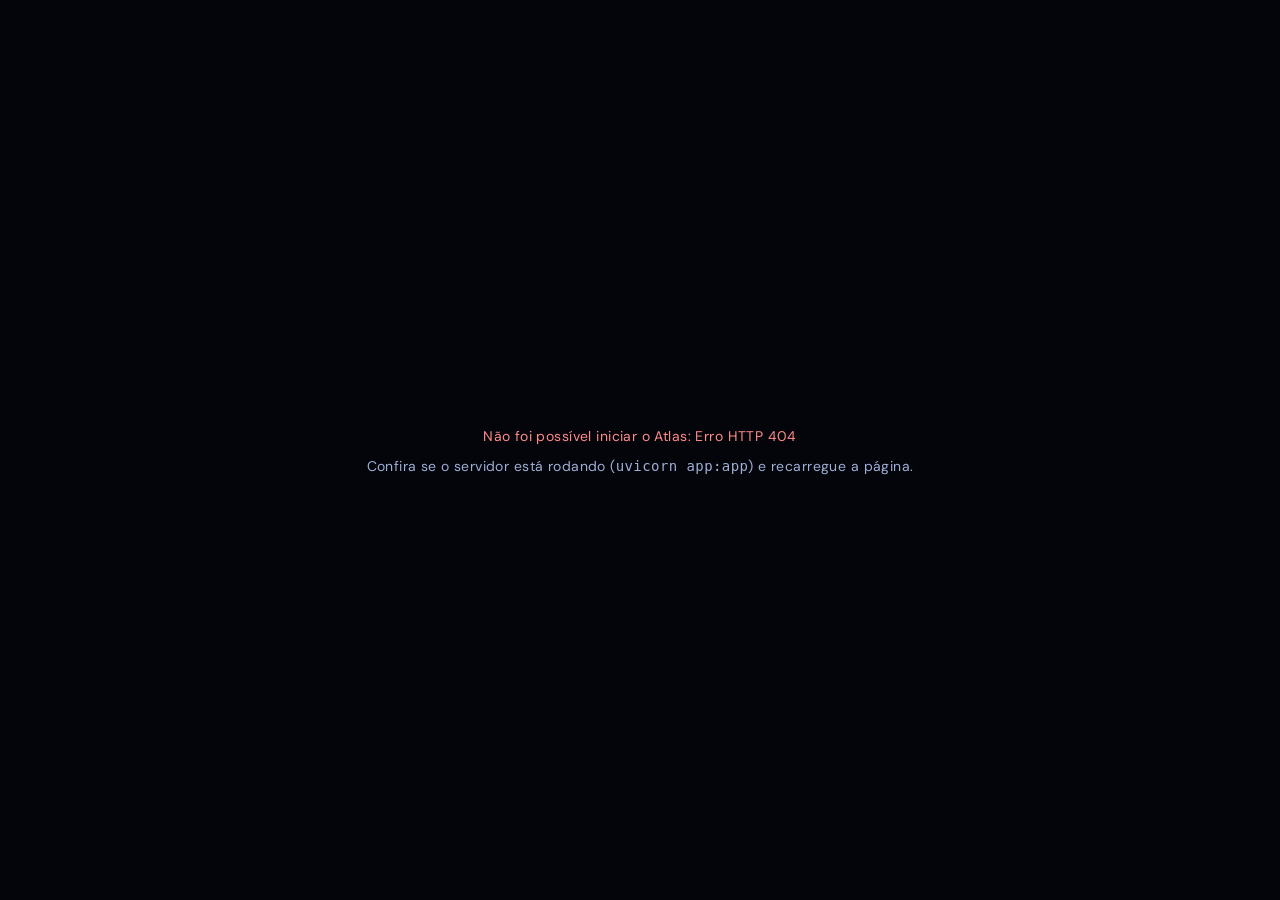
==== frontend/index.html @ 064cfe8c "Feat/primeiro_commit" ====
<!doctype html>
<html lang="pt-BR">
<head>
  <meta charset="utf-8">
  <meta name="viewport" content="width=device-width, initial-scale=1, viewport-fit=cover">
  <title>Atlas do Cosmos</title>
  <meta name="description" content="Simulação didática do Sistema Solar, da Via Láctea e do Universo com dados da NASA.">
  <link rel="icon" href="data:image/svg+xml,%3Csvg xmlns='http://www.w3.org/2000/svg' viewBox='0 0 64 64'%3E%3Ccircle cx='32' cy='32' r='12' fill='%23ffc766'/%3E%3Cellipse cx='32' cy='32' rx='28' ry='10' fill='none' stroke='%2379bfff' stroke-width='3' transform='rotate(-20 32 32)'/%3E%3C/svg%3E">
  <link rel="preconnect" href="https://fonts.googleapis.com">
  <link rel="stylesheet" href="https://fonts.googleapis.com/css2?family=Bricolage+Grotesque:opsz,wght@12..96,500;12..96,700&family=DM+Sans:wght@400;500;700&display=swap">
  <link rel="stylesheet" href="./css/style.css">
  <!-- Bibliotecas servidas localmente (pasta vendor/): não há etapa de build. -->
  <script type="importmap">
    { "imports": { "vue": "./vendor/vue.esm-browser.prod.js", "three": "./vendor/three.module.js" } }
  </script>
</head>
<body>
  <div id="app"></div>
  <noscript>O Atlas do Cosmos precisa de JavaScript para funcionar.</noscript>
  <script type="module" src="./js/main.js"></script>
</body>
</html>
---- frontend/css/style.css ----
/* Atlas do Cosmos — layout em tela cheia com o cosmos ao fundo: lista à esquerda,
   card do astro à direita, controles embaixo. Visual escuro, como o céu à noite. */
:root {
  --bg: #03050b;
  --panel: rgba(9, 13, 24, .84);
  --panel2: rgba(20, 28, 48, .72);
  --line: rgba(150, 175, 235, .18);
  --ink: #eaf0ff;
  --muted: #9eaed4;
  --sun: #ffc766;
  --sky: #79bfff;
  --rose: #ff8fc0;
  --mint: #8fe0b0;
  --warn: #ffb070;
  --bad: #ff8a8a;
  --display: 'Bricolage Grotesque', 'Trebuchet MS', system-ui, sans-serif;
  --body: 'DM Sans', system-ui, -apple-system, 'Segoe UI', sans-serif;
  color-scheme: dark;
}
* { box-sizing: border-box; }
html, body { height: 100%; margin: 0; background: var(--bg); color: var(--ink); font-family: var(--body); font-size: 14px; overflow: hidden; }
a { color: var(--sky); }
button { font-family: inherit; }
button:focus-visible, input:focus-visible, a:focus-visible { outline: 2px solid var(--sky); outline-offset: 2px; }

#gl { position: fixed; inset: 0; width: 100%; height: 100%; display: block; touch-action: none; cursor: grab; }
#gl.hov { cursor: pointer; }
#gl.drag { cursor: grabbing; }

/* ---------- rótulos ---------- */
#labels { position: fixed; inset: 0; pointer-events: none; overflow: hidden; }
.lb { position: absolute; left: 0; top: 0; will-change: transform; display: flex; align-items: center; gap: 6px; white-space: nowrap; font-size: 12px; color: var(--c, #fff); text-shadow: 0 0 4px #000, 0 0 8px #000; opacity: 0; transition: opacity .2s; }
.lb.on { opacity: 1; }
.lb i { width: 9px; height: 9px; border-radius: 50%; border: 1.5px solid var(--c, #fff); margin-left: -4.5px; flex: none; background: rgba(0, 0, 0, .35); }
.lb span { opacity: 0; transition: opacity .15s; }
.lb.tx span { opacity: 1; }
.lb.sel i { background: var(--c, #fff); box-shadow: 0 0 0 4px rgba(255, 255, 255, .15); }
.lb.sel, .lb.hv { z-index: 2; font-weight: 700; }
#fade { position: fixed; inset: 0; background: #000; opacity: 0; pointer-events: none; transition: opacity .45s ease; z-index: 30; }
#fade.on { opacity: 1; }
#tip { position: fixed; z-index: 20; pointer-events: none; background: rgba(8, 12, 22, .92); border: 1px solid var(--line); border-radius: 9px; padding: 6px 10px; font-size: 12.5px; opacity: 0; transition: opacity .1s; max-width: 240px; }
#tip b { display: block; font-family: var(--display); font-size: 14px; }
#tip span { color: var(--muted); }

/* ---------- painéis ---------- */
.panel { position: fixed; background: var(--panel); border: 1px solid var(--line); backdrop-filter: blur(14px); -webkit-backdrop-filter: blur(14px); border-radius: 14px; }
#top { position: fixed; top: max(12px, env(safe-area-inset-top, 0px)); left: max(16px, env(safe-area-inset-left, 0px)); right: max(16px, env(safe-area-inset-right, 0px)); display: flex; gap: 10px; align-items: center; pointer-events: none; z-index: 7; }
#top > * { pointer-events: auto; }
#top .panel { position: relative; }
.brand { font-family: var(--display); font-weight: 700; font-size: 18px; letter-spacing: .01em; padding: 8px 14px; white-space: nowrap; }
.brand b { color: var(--sun); }
#tabs { display: flex; padding: 4px; gap: 2px; }
#tabs button { font: 500 13px var(--body); color: var(--muted); background: none; border: 0; padding: 7px 14px; border-radius: 10px; cursor: pointer; white-space: nowrap; }
#tabs button.on { background: var(--ink); color: #0a0f1d; }
#tabs button:hover:not(.on) { color: var(--ink); }
.sp { flex: 1; }
.ibtn { font: 500 13px var(--body); color: var(--ink); background: var(--panel); border: 1px solid var(--line); border-radius: 12px; padding: 8px 12px; cursor: pointer; backdrop-filter: blur(14px); display: inline-flex; align-items: center; gap: 7px; white-space: nowrap; }
.ibtn:hover { border-color: rgba(190, 210, 255, .5); }
.dot { width: 8px; height: 8px; border-radius: 50%; background: var(--mint); flex: none; }
.dot.partial, .dot.stale { background: var(--warn); }
.dot.fallback, .dot.error { background: var(--bad); }
.dot.neutral { background: var(--muted); }

/* ---------- lista ---------- */
#list { top: max(64px, calc(env(safe-area-inset-top, 0px) + 56px)); left: max(16px, env(safe-area-inset-left, 0px)); width: 240px; max-height: calc(100% - 170px); display: flex; flex-direction: column; z-index: 4; overflow: hidden; }
#list h3 { margin: 0; padding: 12px 14px 6px; font: 700 11px var(--body); letter-spacing: .12em; text-transform: uppercase; color: var(--muted); }
.lscroll { overflow: auto; padding: 0 6px 8px; overscroll-behavior: contain; }
.grp { font: 700 10.5px var(--body); letter-spacing: .1em; text-transform: uppercase; color: var(--muted); padding: 10px 8px 4px; opacity: .8; }
.it { display: flex; align-items: center; gap: 9px; width: 100%; text-align: left; font: 500 13px var(--body); color: var(--ink); background: none; border: 0; padding: 6px 8px; border-radius: 8px; cursor: pointer; }
.it:hover { background: var(--panel2); }
.it.on { background: rgba(255, 255, 255, .12); }
.it i { width: 9px; height: 9px; border-radius: 50%; background: var(--c); flex: none; }
.it small { margin-left: auto; color: var(--muted); font-size: 11px; }

/* ---------- card ---------- */
#card { top: max(64px, calc(env(safe-area-inset-top, 0px) + 56px)); right: max(16px, env(safe-area-inset-right, 0px)); width: 370px; max-height: calc(100% - 170px); overflow: auto; z-index: 6; padding: 18px 18px 16px; transform: translateX(calc(100% + 40px)); opacity: 0; transition: transform .35s cubic-bezier(.2, .8, .2, 1), opacity .25s; overscroll-behavior: contain; }
#card.on { transform: none; opacity: 1; }
#card .x { position: absolute; right: 10px; top: 10px; width: 30px; height: 30px; border-radius: 50%; border: 1px solid var(--line); background: var(--panel2); color: var(--ink); cursor: pointer; font-size: 16px; line-height: 1; }
.chip { display: inline-flex; align-items: center; gap: 7px; font: 700 10.5px var(--body); letter-spacing: .1em; text-transform: uppercase; color: var(--c); padding-right: 34px; }
.chip i { width: 8px; height: 8px; border-radius: 50%; background: var(--c); flex: none; }
#card h2 { font: 700 28px/1.1 var(--display); margin: 8px 34px 10px 0; text-wrap: balance; }
#card p { margin: 0 0 14px; line-height: 1.55; font-size: 14.5px; }
dl { margin: 0 0 14px; display: grid; grid-template-columns: fit-content(52%) 1fr; font-size: 13px; }
dt, dd { margin: 0; padding: 7px 0; border-top: 1px solid var(--line); }
dt { color: var(--muted); padding-right: 14px; }
dd { text-align: right; font-variant-numeric: tabular-nums; }
.cur { background: var(--panel2); border-radius: 10px; padding: 11px 13px; font-size: 13.5px; line-height: 1.5; border-left: 3px solid var(--sun); margin-bottom: 14px; }
.cur b, .live h4 { display: block; font: 700 10.5px var(--body); letter-spacing: .1em; text-transform: uppercase; color: var(--sun); margin: 0 0 4px; }
.live { border: 1px solid var(--line); border-radius: 10px; padding: 11px 13px; margin-bottom: 14px; font-size: 13.5px; line-height: 1.5; }
.live h4 { color: var(--sky); }
.live .muted, .muted { color: var(--muted); }
.live ul { margin: 6px 0 0; padding: 0; list-style: none; display: grid; gap: 4px; }
.live li { display: flex; gap: 8px; justify-content: space-between; }
.live li button { all: unset; cursor: pointer; color: var(--ink); text-decoration: underline; text-decoration-color: var(--line); text-underline-offset: 3px; }
.live li button:hover { text-decoration-color: var(--sky); }
.pills { display: flex; flex-wrap: wrap; gap: 6px; margin-top: 6px; }
.pill { font-size: 12px; padding: 2px 8px; border-radius: 999px; background: var(--panel2); border: 1px solid var(--line); }
.epic img { width: 100%; border-radius: 8px; display: block; margin: 6px 0; aspect-ratio: 1; object-fit: cover; background: #000; }
.gallery { display: grid; grid-template-columns: 1fr 1fr; gap: 6px; margin-top: 6px; }
.gallery a { display: block; aspect-ratio: 4 / 3; border-radius: 8px; overflow: hidden; background: var(--panel2); }
.gallery img { width: 100%; height: 100%; object-fit: cover; display: block; transition: transform .25s; }
/* Se a imagem não carregar, mostra só o fundo do quadro (sem o texto alternativo em azul). */
.gallery img, .epic img, .apod-media { font-size: 0; color: transparent; }
img.apod-media { min-height: 120px; }
.gallery a:hover img { transform: scale(1.05); }
.skel { aspect-ratio: 4 / 3; border-radius: 8px; background: linear-gradient(90deg, var(--panel2), rgba(40, 52, 84, .7), var(--panel2)); background-size: 200% 100%; animation: sh 1.2s infinite linear; }
@keyframes sh { to { background-position: -200% 0; } }
.src { font-size: 12px !important; color: var(--muted); margin-bottom: 0 !important; }
.act { margin-top: 12px; width: 100%; font: 700 14px var(--body); background: var(--sun); color: #1b1305; border: 0; border-radius: 10px; padding: 11px; cursor: pointer; }
.linkbtn { display: inline-block; margin-top: 4px; font-size: 13px; }

/* ---------- barra de controles ---------- */
#bar { position: fixed; left: 50%; transform: translateX(-50%); bottom: max(12px, env(safe-area-inset-bottom, 0px)); display: flex; align-items: center; gap: 14px; padding: 9px 14px; z-index: 5; max-width: calc(100% - 32px); flex-wrap: wrap; justify-content: center; }
#bar label { display: flex; align-items: center; gap: 7px; color: var(--muted); font-size: 12.5px; white-space: nowrap; }
#bar input[type=range] { width: 150px; accent-color: var(--sun); }
#bar input[type=checkbox] { accent-color: var(--sun); }
#bar .v { color: var(--ink); font-weight: 700; min-width: 82px; display: inline-block; font-variant-numeric: tabular-nums; }
.pb { width: 36px; height: 36px; border-radius: 50%; border: 0; background: var(--sun); color: #1b1305; cursor: pointer; font-size: 14px; font-weight: 700; }
.sm { font: 500 12.5px var(--body); color: var(--ink); background: var(--panel2); border: 1px solid var(--line); border-radius: 9px; padding: 6px 10px; cursor: pointer; }
.sep { width: 1px; height: 22px; background: var(--line); }

/* ---------- HUD ---------- */
#hud { position: fixed; left: 50%; transform: translateX(-50%); top: max(66px, calc(env(safe-area-inset-top, 0px) + 58px)); text-align: center; pointer-events: none; z-index: 3; font-size: 12.5px; color: var(--muted); text-shadow: 0 0 6px #000; line-height: 1.5; }
#hud b { color: var(--ink); font-variant-numeric: tabular-nums; }
#hud .hint { color: var(--sun); }

/* ---------- janelas (intro, foto do dia, fontes) ---------- */
.overlay { position: fixed; inset: 0; z-index: 40; display: flex; align-items: center; justify-content: center; background: radial-gradient(ellipse at 50% 40%, rgba(10, 16, 34, .78), rgba(2, 3, 8, .94)); padding: 20px; }
.modal { position: relative; max-width: 560px; width: 100%; padding: 26px; max-height: calc(100% - 40px); overflow: auto; }
.modal.wide { max-width: 860px; }
.modal h1 { font: 700 40px/1.05 var(--display); margin: 0 0 12px; }
.modal h1 b { color: var(--sun); }
.modal h2 { font: 700 24px/1.15 var(--display); margin: 4px 34px 10px 0; }
.modal p { margin: 0 0 14px; line-height: 1.55; font-size: 15px; color: #cdd8f2; }
.modal ul.keys { margin: 0 0 18px; padding: 0; list-style: none; display: grid; gap: 8px; font-size: 14px; }
.modal ul.keys li { display: flex; gap: 10px; }
.modal ul.keys b { color: var(--sun); min-width: 110px; display: inline-block; }
.modal .x { position: absolute; right: 12px; top: 12px; width: 32px; height: 32px; border-radius: 50%; border: 1px solid var(--line); background: var(--panel2); color: var(--ink); cursor: pointer; font-size: 16px; }
.apod-media { width: 100%; border-radius: 10px; display: block; margin: 0 0 12px; background: #000; max-height: 60vh; object-fit: contain; }
iframe.apod-media { aspect-ratio: 16 / 9; border: 0; height: auto; }
.sources { position: fixed; top: max(64px, calc(env(safe-area-inset-top, 0px) + 56px)); right: max(16px, env(safe-area-inset-right, 0px)); width: 340px; z-index: 8; padding: 14px 16px; }
.sources h3 { margin: 0 0 8px; font: 700 11px var(--body); letter-spacing: .12em; text-transform: uppercase; color: var(--muted); }
.sources ul { list-style: none; margin: 0; padding: 0; display: grid; gap: 9px; }
.sources li { display: grid; grid-template-columns: 10px 1fr; gap: 9px; align-items: start; font-size: 13px; line-height: 1.4; }
.sources li .dot { margin-top: 5px; }
.sources li small { display: block; color: var(--muted); }
.keynote { margin-top: 12px; font-size: 12.5px; line-height: 1.45; padding: 9px 11px; border-radius: 9px; background: rgba(255, 176, 112, .12); border: 1px solid rgba(255, 176, 112, .35); }
.keynote code { font-size: 12px; }
#load { position: fixed; inset: 0; z-index: 50; display: flex; flex-direction: column; gap: 10px; align-items: center; justify-content: center; background: var(--bg); color: var(--muted); font-size: 14px; letter-spacing: .03em; text-align: center; padding: 20px; }
#load .spin { width: 28px; height: 28px; border-radius: 50%; border: 2px solid var(--line); border-top-color: var(--sun); animation: rot 1s linear infinite; }
#load .err { color: var(--bad); max-width: 460px; line-height: 1.5; }
@keyframes rot { to { transform: rotate(360deg); } }

/* ---------- responsivo ---------- */
@media (max-width: 900px) {
  #list { display: none; width: auto; right: max(16px, env(safe-area-inset-right, 0px)); max-height: 55%; }
  #list.open { display: flex; }
  #top .brand { display: none; }
  .sources { left: max(16px, env(safe-area-inset-left, 0px)); width: auto; }
}
@media (min-width: 901px) { .only-m { display: none !important; } }
@media (max-width: 700px) {
  /* Duas linhas: abas em cima, botões embaixo à direita. */
  #top { gap: 6px; row-gap: 8px; flex-wrap: wrap; justify-content: flex-end; }
  #tabs { flex: 1 1 100%; min-width: 0; justify-content: space-between; }
  #list, .sources { top: max(112px, calc(env(safe-area-inset-top, 0px) + 104px)); }
  #tabs button { flex: 1; padding: 7px 4px; font-size: 12px; }
  .sp, .hide-m { display: none !important; }
  .ibtn { padding: 8px 10px; }
  #hud { font-size: 11.5px; top: max(108px, calc(env(safe-area-inset-top, 0px) + 100px)); width: 100%; }
  #card { top: auto; bottom: calc(152px + env(safe-area-inset-bottom, 0px)); left: max(16px, env(safe-area-inset-left, 0px)); right: max(16px, env(safe-area-inset-right, 0px)); width: auto; max-height: 42%; transform: translateY(130%); }
  #card h2 { font-size: 23px; }
  #bar { gap: 8px; }
  #bar input[type=range] { width: 110px; }
  .modal h1 { font-size: 32px; }
}
@media (prefers-reduced-motion: reduce) { * { transition: none !important; animation: none !important; } }
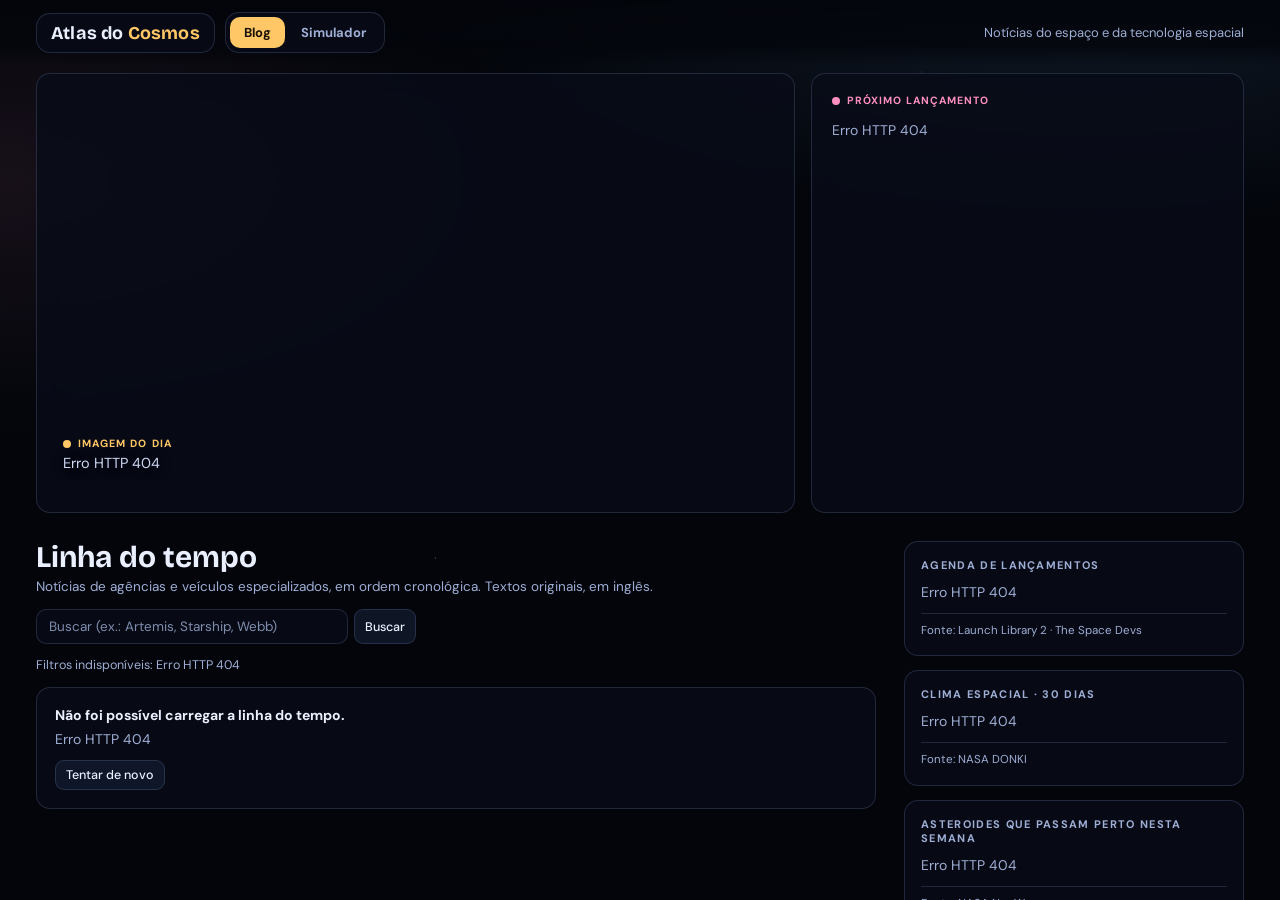
==== commit 3a4cfaaf: "feat/adicionando tela do blog" ====
--- a/frontend/index.html
+++ b/frontend/index.html
@@ -4,11 +4,12 @@
   <meta charset="utf-8">
   <meta name="viewport" content="width=device-width, initial-scale=1, viewport-fit=cover">
   <title>Atlas do Cosmos</title>
-  <meta name="description" content="Simulação didática do Sistema Solar, da Via Láctea e do Universo com dados da NASA.">
+  <meta name="description" content="Notícias do espaço e da tecnologia espacial e uma simulação didática do Sistema Solar, da Via Láctea e do Universo com dados da NASA.">
   <link rel="icon" href="data:image/svg+xml,%3Csvg xmlns='http://www.w3.org/2000/svg' viewBox='0 0 64 64'%3E%3Ccircle cx='32' cy='32' r='12' fill='%23ffc766'/%3E%3Cellipse cx='32' cy='32' rx='28' ry='10' fill='none' stroke='%2379bfff' stroke-width='3' transform='rotate(-20 32 32)'/%3E%3C/svg%3E">
   <link rel="preconnect" href="https://fonts.googleapis.com">
   <link rel="stylesheet" href="https://fonts.googleapis.com/css2?family=Bricolage+Grotesque:opsz,wght@12..96,500;12..96,700&family=DM+Sans:wght@400;500;700&display=swap">
   <link rel="stylesheet" href="./css/style.css">
+  <link rel="stylesheet" href="./css/blog.css">
   <!-- Bibliotecas servidas localmente (pasta vendor/): não há etapa de build. -->
   <script type="importmap">
     { "imports": { "vue": "./vendor/vue.esm-browser.prod.js", "three": "./vendor/three.module.js" } }
--- a/frontend/css/blog.css
+++ b/frontend/css/blog.css
@@ -0,0 +1,195 @@
+/* Atlas do Cosmos — aba Blog e abas principais (Blog / Simulador).
+   Usa os mesmos tokens de cor, fontes e painéis de style.css. */
+
+/* ---------- abas principais ---------- */
+.views { display: flex; padding: 4px; gap: 2px; }
+.views a { font: 700 13px var(--body); color: var(--muted); text-decoration: none; padding: 7px 14px; border-radius: 10px; white-space: nowrap; }
+.views a.on { background: var(--sun); color: #1b1305; }
+.views a:hover:not(.on) { color: var(--ink); }
+#top .views { flex: none; }
+#load .ibtn { text-decoration: none; margin-top: 6px; }
+
+/* ---------- página ---------- */
+#blog {
+  position: fixed; inset: 0; overflow-y: auto; overflow-x: hidden; overscroll-behavior: contain; z-index: 1;
+  background:
+    radial-gradient(1px 1px at 12% 18%, rgba(255, 255, 255, .7), transparent 60%),
+    radial-gradient(1px 1px at 72% 8%, rgba(255, 255, 255, .55), transparent 60%),
+    radial-gradient(1.5px 1.5px at 34% 62%, rgba(255, 255, 255, .5), transparent 60%),
+    radial-gradient(1px 1px at 88% 44%, rgba(255, 255, 255, .6), transparent 60%),
+    radial-gradient(1px 1px at 52% 86%, rgba(255, 255, 255, .45), transparent 60%),
+    radial-gradient(ellipse 80% 50% at 85% -10%, rgba(121, 191, 255, .14), transparent 70%),
+    radial-gradient(ellipse 60% 40% at 0% 20%, rgba(255, 143, 192, .08), transparent 70%),
+    var(--bg);
+  background-attachment: fixed;
+}
+#blog .panel { position: relative; }
+.bwrap { max-width: 1240px; margin: 0 auto; padding: 0 16px; }
+.bhead { position: sticky; top: 0; z-index: 5; padding: max(12px, env(safe-area-inset-top, 0px)) 0 12px; background: linear-gradient(rgba(3, 5, 11, .94), rgba(3, 5, 11, .78) 70%, rgba(3, 5, 11, 0)); }
+.bhead-in { max-width: 1240px; margin: 0 auto; padding: 0 16px; display: flex; gap: 10px; align-items: center; }
+.bhead .brand { color: var(--ink); text-decoration: none; }
+.tagline { color: var(--muted); font-size: 13px; }
+.clamp-3 { display: -webkit-box; -webkit-line-clamp: 3; line-clamp: 3; -webkit-box-orient: vertical; overflow: hidden; }
+.noimg { display: none !important; }
+.ghost { font: 500 14px var(--body); color: var(--ink); text-decoration: none; border: 1px solid var(--line); border-radius: 10px; padding: 10px 14px; background: var(--panel2); display: inline-block; }
+.ghost:hover { border-color: rgba(190, 210, 255, .5); }
+
+/* ---------- destaques ---------- */
+.hero { display: grid; grid-template-columns: minmax(0, 1.75fr) minmax(300px, 1fr); gap: 16px; margin: 8px 0 28px; }
+.apod-hero { min-height: 440px; overflow: hidden; display: flex; align-items: flex-end; padding: 0; }
+.apod-hero.noimg { display: flex !important; } /* sem imagem, o texto continua visível */
+.apod-bg { position: absolute; inset: 0; width: 100%; height: 100%; object-fit: cover; font-size: 0; color: transparent; }
+.apod-shade { position: absolute; inset: 0; background: linear-gradient(180deg, rgba(3, 5, 11, .05) 10%, rgba(3, 5, 11, .78) 48%, rgba(3, 5, 11, .97)), linear-gradient(90deg, rgba(3, 5, 11, .55), rgba(3, 5, 11, 0) 70%); }
+.apod-text h2, .apod-text p { text-shadow: 0 1px 12px rgba(0, 0, 0, .6); }
+a.act { text-decoration: none; display: inline-block; }
+.apod-text { position: relative; padding: 26px; max-width: 760px; }
+.apod-text h2 { font: 700 40px/1.05 var(--display); margin: 10px 0; text-wrap: balance; }
+.apod-text p { margin: 0 0 12px; line-height: 1.55; font-size: 14.5px; color: #cdd8f2; }
+.apod-text .meta { display: flex; flex-wrap: wrap; gap: 4px 14px; color: var(--muted); font-size: 12.5px; margin-bottom: 14px; }
+.row { display: flex; gap: 10px; flex-wrap: wrap; align-items: center; }
+.act.sm-act { width: auto; margin: 0; padding: 10px 16px; }
+.skel.fill { position: absolute; inset: 0; aspect-ratio: auto; border-radius: 14px; }
+.next-launch { padding: 20px; display: flex; flex-direction: column; }
+.next-launch h3 { font: 700 22px/1.15 var(--display); margin: 10px 0 14px; text-wrap: balance; }
+.count { display: flex; align-items: flex-end; gap: 6px; margin-bottom: 16px; font-variant-numeric: tabular-nums; }
+.count span { display: flex; flex-direction: column; align-items: center; background: var(--panel2); border: 1px solid var(--line); border-radius: 10px; padding: 8px 0 6px; flex: 1; min-width: 0; }
+.count b { font: 700 26px/1 var(--display); }
+.count small { font-size: 10.5px; color: var(--muted); letter-spacing: .08em; text-transform: uppercase; margin-top: 4px; }
+.count .tsign { background: none; border: 0; flex: none; font: 700 18px var(--display); color: var(--rose); padding: 0 2px 14px; }
+.next-launch dl { margin-bottom: 12px; }
+.next-launch dd small { color: var(--muted); }
+.next-launch .linkbtn { margin-top: auto; }
+.status { font-size: 12px; padding: 2px 8px; border-radius: 999px; border: 1px solid var(--line); background: var(--panel2); }
+.status.st-go { border-color: rgba(143, 224, 176, .55); color: var(--mint); }
+.status.st-tbd, .status.st-tbc { border-color: rgba(255, 176, 112, .45); color: var(--warn); }
+.status.st-hold { border-color: rgba(255, 138, 138, .5); color: var(--bad); }
+
+/* ---------- grade principal ---------- */
+.bgrid { display: grid; grid-template-columns: minmax(0, 1fr) 340px; gap: 28px; align-items: start; }
+.tl-head { display: flex; justify-content: space-between; align-items: flex-end; gap: 16px; flex-wrap: wrap; margin-bottom: 14px; }
+.tl-head h2 { font: 700 30px/1.1 var(--display); margin: 0 0 4px; }
+.tl-head p { margin: 0; font-size: 13.5px; }
+.seg { display: flex; padding: 4px; gap: 2px; background: var(--panel); border: 1px solid var(--line); border-radius: 12px; }
+.seg button { font: 500 13px var(--body); color: var(--muted); background: none; border: 0; padding: 7px 14px; border-radius: 9px; cursor: pointer; }
+.seg button.on { background: var(--ink); color: #0a0f1d; }
+.seg button:hover:not(.on) { color: var(--ink); }
+.filters { display: flex; flex-wrap: wrap; gap: 10px 16px; align-items: center; justify-content: space-between; margin-bottom: 10px; }
+.chips { display: flex; flex-wrap: wrap; gap: 6px; }
+.fchip { font: 500 12.5px var(--body); color: var(--ink); background: var(--panel); border: 1px solid var(--line); border-radius: 999px; padding: 6px 12px; cursor: pointer; }
+.fchip:hover { border-color: rgba(190, 210, 255, .5); }
+.fchip.on { background: rgba(121, 191, 255, .16); border-color: var(--sky); color: #fff; }
+.search { display: flex; gap: 6px; flex: 1 1 260px; max-width: 380px; }
+.search input { flex: 1; min-width: 0; font: 400 13.5px var(--body); color: var(--ink); background: var(--panel); border: 1px solid var(--line); border-radius: 10px; padding: 8px 12px; }
+.search input::placeholder { color: var(--muted); opacity: .8; }
+.fnote { font-size: 12.5px; }
+.tl-status { font-size: 12.5px; display: flex; flex-wrap: wrap; gap: 4px; margin: 4px 0 6px; }
+.tl-status .warn { color: var(--warn); }
+.fresh { display: block; margin: 8px auto 0; font: 700 13px var(--body); color: #04101e; background: var(--sky); border: 0; border-radius: 999px; padding: 8px 16px; cursor: pointer; position: sticky; top: 76px; z-index: 2; box-shadow: 0 6px 24px rgba(0, 0, 0, .5); }
+.tl-empty { padding: 18px; margin-top: 14px; }
+.tl-empty p { margin: 6px 0 12px; }
+
+/* ---------- linha do tempo ---------- */
+.days, .posts { list-style: none; margin: 0; padding: 0; }
+.day-h { position: sticky; top: 66px; z-index: 1; display: flex; align-items: baseline; gap: 10px; margin: 22px 0 10px; padding: 6px 0; font: 700 20px var(--display); }
+.day-h span, .day-h small { background: var(--bg); box-shadow: 0 0 10px 6px var(--bg); border-radius: 6px; }
+.day-h small { font: 400 13px var(--body); color: var(--muted); }
+.posts { position: relative; padding-left: 74px; }
+.posts::before { content: ""; position: absolute; left: 58px; top: 6px; bottom: 6px; width: 2px; background: linear-gradient(var(--line), rgba(150, 175, 235, .06)); border-radius: 2px; }
+.post { position: relative; margin-bottom: 12px; }
+.when { position: absolute; left: -74px; top: 16px; width: 44px; text-align: right; font: 500 12.5px var(--body); color: var(--muted); font-variant-numeric: tabular-nums; }
+.node { position: absolute; left: -21px; top: 18px; width: 12px; height: 12px; border-radius: 50%; background: var(--bg); border: 2px solid var(--sky); }
+.post.feat .node { border-color: var(--sun); background: var(--sun); box-shadow: 0 0 0 4px rgba(255, 199, 102, .18); }
+.pcard { display: flex; gap: 16px; padding: 14px 16px; transition: border-color .15s; }
+.pcard:hover { border-color: rgba(190, 210, 255, .42); }
+.pbody { flex: 1; min-width: 0; }
+.pmeta { display: flex; flex-wrap: wrap; gap: 6px; align-items: center; margin-bottom: 6px; }
+.site { font: 700 10.5px var(--body); letter-spacing: .1em; text-transform: uppercase; color: var(--sky); }
+.tag { font: 700 10px var(--body); letter-spacing: .06em; text-transform: uppercase; padding: 2px 7px; border-radius: 999px; border: 1px solid currentColor; }
+.tag.sun { color: var(--sun); }
+.tag.rose { color: var(--rose); }
+.tag.sky { color: var(--mint); }
+.pcard h4 { font: 700 18px/1.25 var(--display); margin: 0 0 6px; text-wrap: pretty; }
+.pcard h4 a { color: var(--ink); text-decoration: none; }
+.pcard h4 a:hover { text-decoration: underline; text-decoration-color: var(--sky); text-underline-offset: 3px; }
+.pcard h4 a::after { content: ""; position: absolute; inset: 0; border-radius: 14px; } /* card inteiro clicável */
+.pcard p { margin: 0 0 8px; font-size: 14px; line-height: 1.55; color: #cdd8f2; }
+.pfoot { font-size: 12px; }
+.thumb { flex: none; width: 168px; aspect-ratio: 4 / 3; border-radius: 10px; overflow: hidden; background: var(--panel2); align-self: flex-start; }
+.thumb img { width: 100%; height: 100%; object-fit: cover; display: block; font-size: 0; color: transparent; transition: transform .3s; }
+.pcard:hover .thumb img { transform: scale(1.04); }
+.skel-card { margin: 0 0 12px 74px; flex-direction: column; gap: 8px; }
+.skel-card .skel:first-child { aspect-ratio: auto; height: 16px; width: 40%; }
+.skel-card .skel:last-child { aspect-ratio: auto; height: 54px; }
+.more { text-align: center; padding: 12px 0 28px 74px; }
+.sm.big { padding: 10px 18px; font-size: 13.5px; }
+
+/* ---------- coluna lateral ---------- */
+.side { display: grid; gap: 14px; position: sticky; top: 76px; padding-bottom: 28px; }
+.box { padding: 16px; }
+.box h3 { margin: 0 0 10px; font: 700 11px var(--body); letter-spacing: .12em; text-transform: uppercase; color: var(--muted); }
+.box p { margin: 0 0 8px; line-height: 1.5; }
+.small { font-size: 13px; }
+.bsrc { font-size: 11.5px; color: var(--muted); margin: 10px 0 0 !important; padding-top: 8px; border-top: 1px solid var(--line); }
+.skel.line3 { aspect-ratio: auto; height: 72px; }
+.launches, .neos, .tech { list-style: none; margin: 0; padding: 0; display: grid; gap: 2px; }
+.launches li { display: flex; gap: 10px; align-items: center; justify-content: space-between; padding: 7px 0; border-top: 1px solid var(--line); }
+.launches li:first-child { border-top: 0; }
+.launches a { color: var(--ink); text-decoration: none; min-width: 0; }
+.launches a:hover .lname { text-decoration: underline; text-decoration-color: var(--sky); }
+.lname { font-weight: 500; font-size: 13.5px; }
+.lsub { font-size: 12px; }
+.tminus { flex: none; font: 700 12px var(--body); color: var(--rose); font-variant-numeric: tabular-nums; }
+.big-n { font-size: 13.5px; }
+.big-n b { font: 700 30px var(--display); color: var(--sun); margin-right: 4px; }
+.box .pills { margin: 0 0 10px; }
+.neos li { display: flex; flex-direction: column; padding: 6px 0; border-top: 1px solid var(--line); font-size: 13.5px; }
+.neos li:first-child { border-top: 0; }
+.neos li .muted { font-size: 12px; }
+.small-chips { margin: 4px 0 10px; }
+.small-chips .fchip { font-size: 12px; padding: 4px 10px; }
+.tech li a { display: flex; gap: 10px; align-items: flex-start; padding: 7px 0; color: var(--ink); text-decoration: none; border-top: 1px solid var(--line); }
+.tech li:first-child a { border-top: 0; }
+.tech li a:hover b { text-decoration: underline; text-decoration-color: var(--sky); }
+.tech b { display: block; font-weight: 500; font-size: 13.5px; line-height: 1.35; }
+.tech small { display: block; font-size: 11.5px; margin-top: 2px; }
+.timg { flex: none; width: 52px; height: 52px; border-radius: 8px; overflow: hidden; background: var(--panel2); }
+.timg img { width: 100%; height: 100%; object-fit: cover; display: block; font-size: 0; color: transparent; }
+.cta { display: flex; flex-direction: column; gap: 6px; text-decoration: none; color: var(--ink); background: linear-gradient(160deg, rgba(121, 191, 255, .16), var(--panel) 60%); }
+.cta b { font: 700 20px/1.15 var(--display); }
+.cta .muted { font-size: 13px; line-height: 1.45; }
+.cta .act { text-align: center; margin-top: 8px; }
+.cta:hover { border-color: rgba(121, 191, 255, .6); }
+.bfoot { border-top: 1px solid var(--line); padding: 22px 0 max(28px, env(safe-area-inset-bottom, 0px)); margin-top: 12px; font-size: 13px; }
+.bfoot p { line-height: 1.6; margin: 6px 0 0; }
+
+/* ---------- responsivo ---------- */
+@media (max-width: 1060px) {
+  .bgrid { grid-template-columns: minmax(0, 1fr); }
+  .side { position: static; grid-template-columns: repeat(auto-fill, minmax(280px, 1fr)); }
+}
+@media (max-width: 860px) {
+  .hero { grid-template-columns: minmax(0, 1fr); }
+  .apod-hero { min-height: 380px; }
+  .apod-text h2 { font-size: 30px; }
+}
+@media (max-width: 700px) {
+  .bhead-in { padding: 0 16px; }
+  .bhead .brand { display: block; font-size: 16px; padding: 8px 12px; }
+  .views a { padding: 7px 12px; }
+  #top .views { order: -1; }
+  .apod-text { padding: 18px; }
+  .apod-text h2 { font-size: 26px; }
+  .tl-head h2 { font-size: 24px; }
+  .seg { width: 100%; }
+  .seg button { flex: 1; padding: 7px 6px; }
+  .search { max-width: none; }
+  .posts { padding-left: 22px; }
+  .posts::before { left: 5px; }
+  .node { left: -22px; }
+  .when { position: static; display: block; text-align: left; width: auto; margin-bottom: 4px; }
+  .pcard { flex-direction: column-reverse; gap: 10px; padding: 12px; }
+  .thumb { width: 100%; aspect-ratio: 16 / 9; }
+  .skel-card, .more { margin-left: 0; padding-left: 0; }
+  .day-h { top: 62px; font-size: 18px; }
+  .count b { font-size: 22px; }
+}
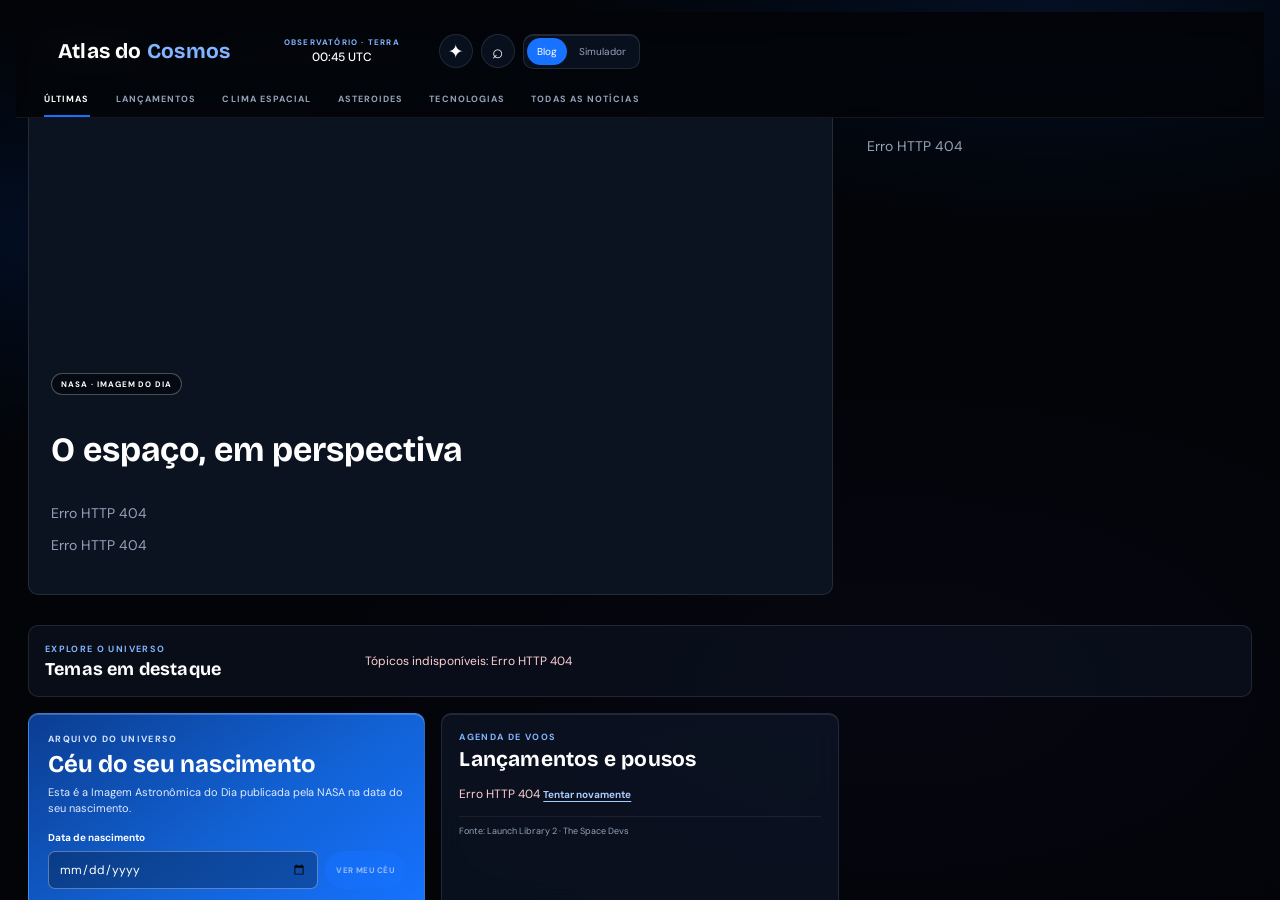
==== commit f3359168: "feat: expand blog experience and live media" ====
--- a/frontend/index.html
+++ b/frontend/index.html
@@ -8,11 +8,14 @@
   <link rel="icon" href="data:image/svg+xml,%3Csvg xmlns='http://www.w3.org/2000/svg' viewBox='0 0 64 64'%3E%3Ccircle cx='32' cy='32' r='12' fill='%23ffc766'/%3E%3Cellipse cx='32' cy='32' rx='28' ry='10' fill='none' stroke='%2379bfff' stroke-width='3' transform='rotate(-20 32 32)'/%3E%3C/svg%3E">
   <link rel="preconnect" href="https://fonts.googleapis.com">
   <link rel="stylesheet" href="https://fonts.googleapis.com/css2?family=Bricolage+Grotesque:opsz,wght@12..96,500;12..96,700&family=DM+Sans:wght@400;500;700&display=swap">
-  <link rel="stylesheet" href="./css/style.css">
+  <link rel="stylesheet" href="./css/style.css?v=2">
   <link rel="stylesheet" href="./css/blog.css">
   <!-- Bibliotecas servidas localmente (pasta vendor/): não há etapa de build. -->
   <script type="importmap">
-    { "imports": { "vue": "./vendor/vue.esm-browser.prod.js", "three": "./vendor/three.module.js" } }
+    { "imports": {
+      "vue": "./vendor/vue.esm-browser.prod.js",
+      "three": "./vendor/three.module.js"
+    } }
   </script>
 </head>
 <body>
--- a/frontend/css/style.css
+++ b/frontend/css/style.css
@@ -49,6 +49,10 @@
 #top .panel { position: relative; }
 .brand { font-family: var(--display); font-weight: 700; font-size: 18px; letter-spacing: .01em; padding: 8px 14px; white-space: nowrap; }
 .brand b { color: var(--sun); }
+.sim #top .views { display: flex; padding: 4px; gap: 2px; }
+.sim #top .views a { display: inline-flex; align-items: center; font: 500 13px var(--body); color: var(--muted); text-decoration: none; padding: 7px 14px; border-radius: 10px; white-space: nowrap; }
+.sim #top .views a.on { background: var(--ink); color: #0a0f1d; }
+.sim #top .views a:hover:not(.on) { color: var(--ink); }
 #tabs { display: flex; padding: 4px; gap: 2px; }
 #tabs button { font: 500 13px var(--body); color: var(--muted); background: none; border: 0; padding: 7px 14px; border-radius: 10px; cursor: pointer; white-space: nowrap; }
 #tabs button.on { background: var(--ink); color: #0a0f1d; }
--- a/frontend/css/blog.css
+++ b/frontend/css/blog.css
@@ -1,195 +1,658 @@
-/* Atlas do Cosmos — aba Blog e abas principais (Blog / Simulador).
-   Usa os mesmos tokens de cor, fontes e painéis de style.css. */
-
-/* ---------- abas principais ---------- */
-.views { display: flex; padding: 4px; gap: 2px; }
-.views a { font: 700 13px var(--body); color: var(--muted); text-decoration: none; padding: 7px 14px; border-radius: 10px; white-space: nowrap; }
-.views a.on { background: var(--sun); color: #1b1305; }
-.views a:hover:not(.on) { color: var(--ink); }
-#top .views { flex: none; }
-#load .ibtn { text-decoration: none; margin-top: 6px; }
-
-/* ---------- página ---------- */
+:root {
+  --blog-bg: #020408;
+  --blog-card: rgba(15, 23, 42, .65);
+  --blog-card-solid: #0b1220;
+  --blog-line: rgba(255, 255, 255, .1);
+  --blog-line-soft: rgba(255, 255, 255, .07);
+  --blog-blue: #1672ff;
+  --blog-blue-deep: #0b3d91;
+  --blog-blue-light: #82b4ff;
+  --blog-text: #fff;
+  --blog-copy: #c3cee0;
+  --blog-muted: #94a3b8;
+  --blog-radius: 10px;
+  --blog-gap: 16px;
+  --blog-gutter: 24px;
+}
+
 #blog {
-  position: fixed; inset: 0; overflow-y: auto; overflow-x: hidden; overscroll-behavior: contain; z-index: 1;
+  --bg: var(--blog-bg);
+  position: fixed;
+  inset: 0;
+  z-index: 1;
+  overflow: auto;
+  overscroll-behavior: contain;
+  color: var(--blog-text);
   background:
-    radial-gradient(1px 1px at 12% 18%, rgba(255, 255, 255, .7), transparent 60%),
-    radial-gradient(1px 1px at 72% 8%, rgba(255, 255, 255, .55), transparent 60%),
-    radial-gradient(1.5px 1.5px at 34% 62%, rgba(255, 255, 255, .5), transparent 60%),
-    radial-gradient(1px 1px at 88% 44%, rgba(255, 255, 255, .6), transparent 60%),
-    radial-gradient(1px 1px at 52% 86%, rgba(255, 255, 255, .45), transparent 60%),
-    radial-gradient(ellipse 80% 50% at 85% -10%, rgba(121, 191, 255, .14), transparent 70%),
-    radial-gradient(ellipse 60% 40% at 0% 20%, rgba(255, 143, 192, .08), transparent 70%),
-    var(--bg);
+    radial-gradient(ellipse 52% 34% at 82% 0%, rgba(11, 61, 145, .2), transparent 72%),
+    radial-gradient(ellipse 42% 32% at 3% 26%, rgba(0, 98, 255, .1), transparent 72%),
+    radial-gradient(ellipse 60% 44% at 70% 76%, rgba(47, 31, 99, .1), transparent 76%),
+    var(--blog-bg);
   background-attachment: fixed;
 }
-#blog .panel { position: relative; }
-.bwrap { max-width: 1240px; margin: 0 auto; padding: 0 16px; }
-.bhead { position: sticky; top: 0; z-index: 5; padding: max(12px, env(safe-area-inset-top, 0px)) 0 12px; background: linear-gradient(rgba(3, 5, 11, .94), rgba(3, 5, 11, .78) 70%, rgba(3, 5, 11, 0)); }
-.bhead-in { max-width: 1240px; margin: 0 auto; padding: 0 16px; display: flex; gap: 10px; align-items: center; }
-.bhead .brand { color: var(--ink); text-decoration: none; }
-.tagline { color: var(--muted); font-size: 13px; }
+#blog .panel, #blog .portal-card {
+  position: relative;
+  border: 1px solid var(--blog-line);
+  border-radius: var(--blog-radius);
+  background: var(--blog-card);
+  box-shadow: inset 0 1px 0 rgba(255, 255, 255, .1);
+  backdrop-filter: blur(12px);
+  -webkit-backdrop-filter: blur(12px);
+}
+#blog .muted, #blog .module-muted { color: var(--blog-muted); }
+#blog a { color: #b7d4ff; }
+#blog button:focus-visible, #blog input:focus-visible, #blog a:focus-visible {
+  outline: 2px solid #a9ccff;
+  outline-offset: 3px;
+}
+#blog .bwrap { width: min(1440px, 100%); margin: 0 auto; padding: 0 28px; }
+.editorial { padding-top: 8px !important; }
+.bhead {
+  position: sticky;
+  top: 0;
+  z-index: 10;
+  padding: max(10px, env(safe-area-inset-top, 0px)) 0 0;
+  border-bottom: 1px solid var(--blog-line-soft);
+  background: linear-gradient(rgba(2, 4, 8, .97), rgba(2, 4, 8, .88));
+  backdrop-filter: blur(12px);
+  -webkit-backdrop-filter: blur(12px);
+}
+.bhead-main {
+  width: min(1440px, 100%);
+  min-height: 58px;
+  margin: 0 auto;
+  padding: 0 28px;
+  display: grid;
+  grid-template-columns: 1fr auto 1fr;
+  align-items: center;
+  gap: var(--blog-gap);
+}
+#blog .brand {
+  justify-self: start;
+  color: var(--blog-text);
+  font: 700 21px/1 var(--display);
+  letter-spacing: .01em;
+  text-decoration: none;
+  white-space: nowrap;
+}
+#blog .brand b { color: var(--blog-blue-light); }
+.header-clock { display: grid; justify-items: center; gap: 2px; }
+.header-clock .eyebrow { font-size: 8px; }
+.header-clock time { color: #fff; font: 500 12px var(--body); font-variant-numeric: tabular-nums; }
+.header-actions { justify-self: end; display: flex; align-items: center; gap: 8px; }
+.header-actions > a {
+  display: grid;
+  width: 34px;
+  height: 34px;
+  place-items: center;
+  border: 1px solid var(--blog-line);
+  border-radius: 50%;
+  color: #fff !important;
+  background: rgba(15, 23, 42, .65);
+  font-size: 19px;
+  text-decoration: none;
+}
+.header-actions > a:hover { border-color: var(--blog-blue-light); color: var(--blog-blue-light) !important; }
+#blog .views { display: flex; gap: 2px; padding: 3px; }
+#blog .views a { padding: 7px 10px; border-radius: 9999px; color: var(--blog-muted); font-size: 10px; text-decoration: none; }
+#blog .views a.on { color: #fff; background: var(--blog-blue); }
+#blog .views a:hover:not(.on) { color: #fff; }
+.bnav {
+  width: min(1440px, 100%);
+  margin: 0 auto;
+  padding: 0 28px;
+  display: flex;
+  align-items: center;
+  gap: 26px;
+  overflow-x: auto;
+  scrollbar-width: none;
+}
+.bnav::-webkit-scrollbar { display: none; }
+.bnav a {
+  position: relative;
+  flex: none;
+  padding: 13px 0 12px;
+  color: var(--blog-muted) !important;
+  font: 700 9px var(--body);
+  letter-spacing: .12em;
+  text-decoration: none;
+}
+.bnav a:hover, .bnav a.active { color: #fff !important; }
+.bnav a.active::after { position: absolute; right: 0; bottom: 0; left: 0; height: 2px; background: var(--blog-blue); content: ""; }
+.eyebrow {
+  display: block;
+  color: var(--blog-blue-light);
+  font: 700 9px var(--body);
+  letter-spacing: .15em;
+  text-transform: uppercase;
+}
 .clamp-3 { display: -webkit-box; -webkit-line-clamp: 3; line-clamp: 3; -webkit-box-orient: vertical; overflow: hidden; }
 .noimg { display: none !important; }
-.ghost { font: 500 14px var(--body); color: var(--ink); text-decoration: none; border: 1px solid var(--line); border-radius: 10px; padding: 10px 14px; background: var(--panel2); display: inline-block; }
-.ghost:hover { border-color: rgba(190, 210, 255, .5); }
-
-/* ---------- destaques ---------- */
-.hero { display: grid; grid-template-columns: minmax(0, 1.75fr) minmax(300px, 1fr); gap: 16px; margin: 8px 0 28px; }
-.apod-hero { min-height: 440px; overflow: hidden; display: flex; align-items: flex-end; padding: 0; }
-.apod-hero.noimg { display: flex !important; } /* sem imagem, o texto continua visível */
-.apod-bg { position: absolute; inset: 0; width: 100%; height: 100%; object-fit: cover; font-size: 0; color: transparent; }
-.apod-shade { position: absolute; inset: 0; background: linear-gradient(180deg, rgba(3, 5, 11, .05) 10%, rgba(3, 5, 11, .78) 48%, rgba(3, 5, 11, .97)), linear-gradient(90deg, rgba(3, 5, 11, .55), rgba(3, 5, 11, 0) 70%); }
-.apod-text h2, .apod-text p { text-shadow: 0 1px 12px rgba(0, 0, 0, .6); }
-a.act { text-decoration: none; display: inline-block; }
-.apod-text { position: relative; padding: 26px; max-width: 760px; }
-.apod-text h2 { font: 700 40px/1.05 var(--display); margin: 10px 0; text-wrap: balance; }
-.apod-text p { margin: 0 0 12px; line-height: 1.55; font-size: 14.5px; color: #cdd8f2; }
-.apod-text .meta { display: flex; flex-wrap: wrap; gap: 4px 14px; color: var(--muted); font-size: 12.5px; margin-bottom: 14px; }
-.row { display: flex; gap: 10px; flex-wrap: wrap; align-items: center; }
-.act.sm-act { width: auto; margin: 0; padding: 10px 16px; }
-.skel.fill { position: absolute; inset: 0; aspect-ratio: auto; border-radius: 14px; }
-.next-launch { padding: 20px; display: flex; flex-direction: column; }
-.next-launch h3 { font: 700 22px/1.15 var(--display); margin: 10px 0 14px; text-wrap: balance; }
-.count { display: flex; align-items: flex-end; gap: 6px; margin-bottom: 16px; font-variant-numeric: tabular-nums; }
-.count span { display: flex; flex-direction: column; align-items: center; background: var(--panel2); border: 1px solid var(--line); border-radius: 10px; padding: 8px 0 6px; flex: 1; min-width: 0; }
-.count b { font: 700 26px/1 var(--display); }
-.count small { font-size: 10.5px; color: var(--muted); letter-spacing: .08em; text-transform: uppercase; margin-top: 4px; }
-.count .tsign { background: none; border: 0; flex: none; font: 700 18px var(--display); color: var(--rose); padding: 0 2px 14px; }
-.next-launch dl { margin-bottom: 12px; }
-.next-launch dd small { color: var(--muted); }
-.next-launch .linkbtn { margin-top: auto; }
-.status { font-size: 12px; padding: 2px 8px; border-radius: 999px; border: 1px solid var(--line); background: var(--panel2); }
-.status.st-go { border-color: rgba(143, 224, 176, .55); color: var(--mint); }
-.status.st-tbd, .status.st-tbc { border-color: rgba(255, 176, 112, .45); color: var(--warn); }
-.status.st-hold { border-color: rgba(255, 138, 138, .5); color: var(--bad); }
-
-/* ---------- grade principal ---------- */
-.bgrid { display: grid; grid-template-columns: minmax(0, 1fr) 340px; gap: 28px; align-items: start; }
-.tl-head { display: flex; justify-content: space-between; align-items: flex-end; gap: 16px; flex-wrap: wrap; margin-bottom: 14px; }
-.tl-head h2 { font: 700 30px/1.1 var(--display); margin: 0 0 4px; }
-.tl-head p { margin: 0; font-size: 13.5px; }
-.seg { display: flex; padding: 4px; gap: 2px; background: var(--panel); border: 1px solid var(--line); border-radius: 12px; }
-.seg button { font: 500 13px var(--body); color: var(--muted); background: none; border: 0; padding: 7px 14px; border-radius: 9px; cursor: pointer; }
-.seg button.on { background: var(--ink); color: #0a0f1d; }
-.seg button:hover:not(.on) { color: var(--ink); }
-.filters { display: flex; flex-wrap: wrap; gap: 10px 16px; align-items: center; justify-content: space-between; margin-bottom: 10px; }
-.chips { display: flex; flex-wrap: wrap; gap: 6px; }
-.fchip { font: 500 12.5px var(--body); color: var(--ink); background: var(--panel); border: 1px solid var(--line); border-radius: 999px; padding: 6px 12px; cursor: pointer; }
-.fchip:hover { border-color: rgba(190, 210, 255, .5); }
-.fchip.on { background: rgba(121, 191, 255, .16); border-color: var(--sky); color: #fff; }
-.search { display: flex; gap: 6px; flex: 1 1 260px; max-width: 380px; }
-.search input { flex: 1; min-width: 0; font: 400 13.5px var(--body); color: var(--ink); background: var(--panel); border: 1px solid var(--line); border-radius: 10px; padding: 8px 12px; }
-.search input::placeholder { color: var(--muted); opacity: .8; }
-.fnote { font-size: 12.5px; }
-.tl-status { font-size: 12.5px; display: flex; flex-wrap: wrap; gap: 4px; margin: 4px 0 6px; }
-.tl-status .warn { color: var(--warn); }
-.fresh { display: block; margin: 8px auto 0; font: 700 13px var(--body); color: #04101e; background: var(--sky); border: 0; border-radius: 999px; padding: 8px 16px; cursor: pointer; position: sticky; top: 76px; z-index: 2; box-shadow: 0 6px 24px rgba(0, 0, 0, .5); }
-.tl-empty { padding: 18px; margin-top: 14px; }
-.tl-empty p { margin: 6px 0 12px; }
-
-/* ---------- linha do tempo ---------- */
-.days, .posts { list-style: none; margin: 0; padding: 0; }
-.day-h { position: sticky; top: 66px; z-index: 1; display: flex; align-items: baseline; gap: 10px; margin: 22px 0 10px; padding: 6px 0; font: 700 20px var(--display); }
-.day-h span, .day-h small { background: var(--bg); box-shadow: 0 0 10px 6px var(--bg); border-radius: 6px; }
-.day-h small { font: 400 13px var(--body); color: var(--muted); }
-.posts { position: relative; padding-left: 74px; }
-.posts::before { content: ""; position: absolute; left: 58px; top: 6px; bottom: 6px; width: 2px; background: linear-gradient(var(--line), rgba(150, 175, 235, .06)); border-radius: 2px; }
-.post { position: relative; margin-bottom: 12px; }
-.when { position: absolute; left: -74px; top: 16px; width: 44px; text-align: right; font: 500 12.5px var(--body); color: var(--muted); font-variant-numeric: tabular-nums; }
-.node { position: absolute; left: -21px; top: 18px; width: 12px; height: 12px; border-radius: 50%; background: var(--bg); border: 2px solid var(--sky); }
-.post.feat .node { border-color: var(--sun); background: var(--sun); box-shadow: 0 0 0 4px rgba(255, 199, 102, .18); }
-.pcard { display: flex; gap: 16px; padding: 14px 16px; transition: border-color .15s; }
-.pcard:hover { border-color: rgba(190, 210, 255, .42); }
-.pbody { flex: 1; min-width: 0; }
-.pmeta { display: flex; flex-wrap: wrap; gap: 6px; align-items: center; margin-bottom: 6px; }
-.site { font: 700 10.5px var(--body); letter-spacing: .1em; text-transform: uppercase; color: var(--sky); }
-.tag { font: 700 10px var(--body); letter-spacing: .06em; text-transform: uppercase; padding: 2px 7px; border-radius: 999px; border: 1px solid currentColor; }
-.tag.sun { color: var(--sun); }
-.tag.rose { color: var(--rose); }
-.tag.sky { color: var(--mint); }
-.pcard h4 { font: 700 18px/1.25 var(--display); margin: 0 0 6px; text-wrap: pretty; }
-.pcard h4 a { color: var(--ink); text-decoration: none; }
-.pcard h4 a:hover { text-decoration: underline; text-decoration-color: var(--sky); text-underline-offset: 3px; }
-.pcard h4 a::after { content: ""; position: absolute; inset: 0; border-radius: 14px; } /* card inteiro clicável */
-.pcard p { margin: 0 0 8px; font-size: 14px; line-height: 1.55; color: #cdd8f2; }
-.pfoot { font-size: 12px; }
-.thumb { flex: none; width: 168px; aspect-ratio: 4 / 3; border-radius: 10px; overflow: hidden; background: var(--panel2); align-self: flex-start; }
-.thumb img { width: 100%; height: 100%; object-fit: cover; display: block; font-size: 0; color: transparent; transition: transform .3s; }
-.pcard:hover .thumb img { transform: scale(1.04); }
-.skel-card { margin: 0 0 12px 74px; flex-direction: column; gap: 8px; }
-.skel-card .skel:first-child { aspect-ratio: auto; height: 16px; width: 40%; }
-.skel-card .skel:last-child { aspect-ratio: auto; height: 54px; }
-.more { text-align: center; padding: 12px 0 28px 74px; }
-.sm.big { padding: 10px 18px; font-size: 13.5px; }
-
-/* ---------- coluna lateral ---------- */
-.side { display: grid; gap: 14px; position: sticky; top: 76px; padding-bottom: 28px; }
-.box { padding: 16px; }
-.box h3 { margin: 0 0 10px; font: 700 11px var(--body); letter-spacing: .12em; text-transform: uppercase; color: var(--muted); }
-.box p { margin: 0 0 8px; line-height: 1.5; }
-.small { font-size: 13px; }
-.bsrc { font-size: 11.5px; color: var(--muted); margin: 10px 0 0 !important; padding-top: 8px; border-top: 1px solid var(--line); }
-.skel.line3 { aspect-ratio: auto; height: 72px; }
-.launches, .neos, .tech { list-style: none; margin: 0; padding: 0; display: grid; gap: 2px; }
-.launches li { display: flex; gap: 10px; align-items: center; justify-content: space-between; padding: 7px 0; border-top: 1px solid var(--line); }
-.launches li:first-child { border-top: 0; }
-.launches a { color: var(--ink); text-decoration: none; min-width: 0; }
-.launches a:hover .lname { text-decoration: underline; text-decoration-color: var(--sky); }
-.lname { font-weight: 500; font-size: 13.5px; }
-.lsub { font-size: 12px; }
-.tminus { flex: none; font: 700 12px var(--body); color: var(--rose); font-variant-numeric: tabular-nums; }
-.big-n { font-size: 13.5px; }
-.big-n b { font: 700 30px var(--display); color: var(--sun); margin-right: 4px; }
-.box .pills { margin: 0 0 10px; }
-.neos li { display: flex; flex-direction: column; padding: 6px 0; border-top: 1px solid var(--line); font-size: 13.5px; }
-.neos li:first-child { border-top: 0; }
-.neos li .muted { font-size: 12px; }
-.small-chips { margin: 4px 0 10px; }
-.small-chips .fchip { font-size: 12px; padding: 4px 10px; }
-.tech li a { display: flex; gap: 10px; align-items: flex-start; padding: 7px 0; color: var(--ink); text-decoration: none; border-top: 1px solid var(--line); }
-.tech li:first-child a { border-top: 0; }
-.tech li a:hover b { text-decoration: underline; text-decoration-color: var(--sky); }
-.tech b { display: block; font-weight: 500; font-size: 13.5px; line-height: 1.35; }
-.tech small { display: block; font-size: 11.5px; margin-top: 2px; }
-.timg { flex: none; width: 52px; height: 52px; border-radius: 8px; overflow: hidden; background: var(--panel2); }
-.timg img { width: 100%; height: 100%; object-fit: cover; display: block; font-size: 0; color: transparent; }
-.cta { display: flex; flex-direction: column; gap: 6px; text-decoration: none; color: var(--ink); background: linear-gradient(160deg, rgba(121, 191, 255, .16), var(--panel) 60%); }
-.cta b { font: 700 20px/1.15 var(--display); }
-.cta .muted { font-size: 13px; line-height: 1.45; }
-.cta .act { text-align: center; margin-top: 8px; }
-.cta:hover { border-color: rgba(121, 191, 255, .6); }
-.bfoot { border-top: 1px solid var(--line); padding: 22px 0 max(28px, env(safe-area-inset-bottom, 0px)); margin-top: 12px; font-size: 13px; }
-.bfoot p { line-height: 1.6; margin: 6px 0 0; }
-
-/* ---------- responsivo ---------- */
-@media (max-width: 1060px) {
-  .bgrid { grid-template-columns: minmax(0, 1fr); }
-  .side { position: static; grid-template-columns: repeat(auto-fill, minmax(280px, 1fr)); }
-}
-@media (max-width: 860px) {
-  .hero { grid-template-columns: minmax(0, 1fr); }
-  .apod-hero { min-height: 380px; }
-  .apod-text h2 { font-size: 30px; }
+.post-image { position: relative; display: block; overflow: hidden; background: #0b1930; }
+.post-image__img { position: absolute; inset: 0; display: block; width: 100%; height: 100%; object-fit: cover; }
+.post-image.is-loading::before {
+  position: absolute;
+  z-index: 1;
+  inset: 0;
+  background: linear-gradient(110deg, #0a1322 8%, #172841 18%, #0a1322 33%);
+  background-size: 200% 100%;
+  animation: blog-shimmer 1.4s linear infinite;
+  content: "";
+}
+.post-image__fallback {
+  position: absolute;
+  inset: 0;
+  display: flex;
+  flex-direction: column;
+  align-items: center;
+  justify-content: center;
+  gap: 7px;
+  padding: 10px;
+  color: #b7d4ff;
+  background:
+    radial-gradient(ellipse at 50% 45%, rgba(22,114,255,.35), transparent 58%),
+    linear-gradient(140deg, #0b3d91, #08101b 76%);
+  text-align: center;
+}
+.post-image__icon { width: 34px; height: 34px; flex: none; opacity: .8; }
+.post-image__fallback small { max-width: 100%; overflow: hidden; color: #e2edff; font-size: 8px; font-weight: 700; letter-spacing: .08em; text-overflow: ellipsis; text-transform: uppercase; white-space: nowrap; }
+.text-button {
+  border: 0;
+  padding: 3px 0;
+  color: #a9ccff;
+  background: none;
+  cursor: pointer;
+  font: 700 10px var(--body);
+  text-decoration: underline;
+  text-underline-offset: 3px;
+}
+.pill-primary, .pill-secondary, .hero-cta {
+  display: inline-flex;
+  min-height: 36px;
+  align-items: center;
+  justify-content: center;
+  gap: 8px;
+  padding: 8px 14px;
+  border: 1px solid transparent;
+  border-radius: 9999px;
+  color: #fff !important;
+  cursor: pointer;
+  font: 700 10px var(--body);
+  letter-spacing: .06em;
+  text-decoration: none;
+  text-transform: uppercase;
+}
+.pill-primary, .hero-cta { border-color: var(--blog-blue); background: var(--blog-blue); }
+.pill-secondary { border-color: rgba(255, 255, 255, .24); background: rgba(2, 4, 8, .28); }
+.pill-primary:hover, .hero-cta:hover { background: #3685ff; }
+.pill-secondary:hover { border-color: var(--blog-blue-light); background: rgba(22, 114, 255, .18); }
+.pill-primary:disabled, .pill-secondary:disabled { opacity: .55; cursor: not-allowed; }
+.module-heading { margin-bottom: 14px; }
+.module-heading h2, .section-heading h2, .archive-heading h2, .topic-panel h2 {
+  margin: 5px 0 0;
+  color: #fff;
+  font: 700 21px/1.1 var(--display);
+  letter-spacing: .01em;
+}
+.module-error, .birth-error { color: #ffd1d1; font-size: 12px; line-height: 1.5; }
+
+/* Scrollable NASA TV / quick media rail */
+.media-strip {
+  display: grid;
+  grid-template-columns: 160px minmax(0, 1fr);
+  align-items: center;
+  gap: 14px;
+  margin: 12px 0 18px;
+  padding: 12px 14px;
+  border: 1px solid var(--blog-line);
+  border-radius: var(--blog-radius);
+  background: var(--blog-card);
+  box-shadow: inset 0 1px 0 rgba(255, 255, 255, .1);
+}
+.media-brand { display: grid; grid-template-columns: auto 1fr; align-items: center; gap: 4px 8px; }
+.media-brand b { color: #fff; font: 700 15px var(--display); letter-spacing: .08em; }
+.media-brand small { grid-column: 2; color: var(--blog-muted); font-size: 8px; letter-spacing: .12em; }
+.media-live-dot { width: 8px; height: 8px; border-radius: 50%; background: #ff4545; box-shadow: 0 0 12px rgba(255, 69, 69, .65); }
+.media-items { display: flex; gap: 14px; overflow-x: auto; padding: 1px 0 4px; scroll-snap-type: x mandatory; scrollbar-width: thin; }
+.media-item { flex: 0 0 245px; min-width: 0; display: flex; align-items: center; gap: 9px; color: #fff !important; text-decoration: none; scroll-snap-align: start; }
+.media-thumb-wrap { position: relative; display: block; flex: none; width: 70px; aspect-ratio: 16 / 10; overflow: hidden; border-radius: 6px; background: #0b1930; }
+.media-thumb { position: absolute; inset: 0; }
+.media-thumb-wrap .media-play { z-index: 2; }
+.media-item:hover .post-image__img { transform: scale(1.05); }
+.media-play { position: absolute; inset: auto 5px 5px auto; display: grid; width: 21px; height: 21px; place-items: center; border: 1px solid rgba(255,255,255,.55); border-radius: 50%; color: #fff; background: rgba(2,4,8,.7); font-size: 8px; }
+.media-caption { min-width: 0; display: grid; gap: 4px; }
+.media-caption small { overflow: hidden; color: var(--blog-blue-light); font-size: 8px; font-weight: 700; letter-spacing: .1em; text-overflow: ellipsis; text-transform: uppercase; white-space: nowrap; }
+.media-caption b { display: -webkit-box; overflow: hidden; color: #fff; font: 600 11px/1.3 var(--body); -webkit-box-orient: vertical; -webkit-line-clamp: 2; }
+.media-fallback { display: grid; width: 100%; height: 100%; place-items: center; color: var(--blog-blue-light); background: linear-gradient(135deg, #0b3d91, #101c34); font-size: 22px; }
+.media-loading { color: var(--blog-muted); font-size: 11px; }
+
+/* Feature mosaic */
+.portal-hero { display: grid; grid-template-columns: minmax(0, 2fr) minmax(280px, 1fr); gap: var(--blog-gap); margin-bottom: 30px; }
+.hero-main-column { min-width: 0; }
+.hero-lead { position: relative; min-height: 490px; overflow: hidden; border: 1px solid var(--blog-line); border-radius: var(--blog-radius); background: var(--blog-card-solid); box-shadow: inset 0 1px 0 rgba(255,255,255,.1); }
+.hero-background, .hero-side-card > .post-image, .daily-highlight > .post-image, .mission-banner > .post-image {
+  position: absolute;
+  inset: 0;
+  width: 100%;
+  height: 100%;
+  object-fit: cover;
+  transition: transform .4s ease;
+}
+.hero-lead:hover .hero-background .post-image__img, .hero-side-card:hover > .post-image .post-image__img, .daily-highlight:hover > .post-image .post-image__img, .mission-banner:hover > .post-image .post-image__img { transform: scale(1.025); }
+.hero-background .post-image__fallback { padding: 28px; }
+.hero-background .post-image__fallback small { font-size: 10px; }
+.hero-shade, .hero-side-shade, .daily-shade, .mission-banner-shade {
+  position: absolute;
+  inset: 0;
+  background: linear-gradient(to top, rgba(0,0,0,.94) 0%, rgba(0,0,0,.52) 48%, rgba(0,0,0,.1) 100%);
+}
+.hero-copy { position: absolute; right: 0; bottom: 0; left: 0; z-index: 1; padding: 28px; }
+.hero-category {
+  display: inline-flex;
+  align-items: center;
+  padding: 5px 9px;
+  border: 1px solid rgba(255,255,255,.28);
+  border-radius: 9999px;
+  color: #fff;
+  background: rgba(2,4,8,.55);
+  font: 700 8px var(--body);
+  letter-spacing: .12em;
+  text-transform: uppercase;
+}
+.hero-copy h1 { max-width: 790px; margin: 12px 0 9px; color: #fff; font: 700 clamp(32px, 4vw, 54px)/1.01 var(--display); letter-spacing: .005em; text-wrap: balance; }
+.hero-summary { display: -webkit-box; max-width: 720px; margin: 0; overflow: hidden; color: #e0e8f4; font-size: 13px; line-height: 1.55; -webkit-box-orient: vertical; -webkit-line-clamp: 3; }
+.hero-byline { display: flex; flex-wrap: wrap; gap: 6px 16px; margin: 16px 0; color: #c1ccdc; font-size: 10px; }
+.hero-byline span + span::before { margin-right: 14px; color: rgba(255,255,255,.38); content: "·"; }
+.hero-cta { min-height: 34px; }
+.hero-error { position: absolute; right: 22px; bottom: 26px; left: 22px; z-index: 2; }
+.hero-error h1 { color: #fff; font: 700 34px var(--display); }
+.hero-error p { color: var(--blog-muted); }
+.hero-skeleton { position: absolute; inset: 0; background: linear-gradient(110deg, #09101c 8%, #18263c 18%, #09101c 33%); background-size: 200% 100%; animation: blog-shimmer 1.4s linear infinite; }
+.hero-side-column { display: grid; grid-template-rows: repeat(2, minmax(0, 1fr)); gap: var(--blog-gap); min-width: 0; }
+.hero-side-card { position: relative; min-height: 230px; overflow: hidden; border: 1px solid var(--blog-line); border-radius: var(--blog-radius); color: #fff !important; background: linear-gradient(140deg, #0b3d91, #08101b); text-decoration: none; }
+.hero-side-card > .hero-category { position: absolute; top: 14px; left: 14px; z-index: 2; }
+.hero-side-card > b { position: absolute; right: 16px; bottom: 46px; left: 16px; z-index: 2; display: -webkit-box; overflow: hidden; color: #fff; font: 700 19px/1.15 var(--display); -webkit-box-orient: vertical; -webkit-line-clamp: 3; }
+.hero-side-card:hover > b { color: #d2e4ff; }
+.hero-side-card > time { position: absolute; bottom: 16px; left: 16px; z-index: 2; color: #c7d2e3; font-size: 10px; }
+.hero-side-empty { padding: 18px; color: var(--blog-muted); }
+.launch-countdown-card {
+  min-width: 0;
+  padding: 16px;
+  border: 1px solid var(--blog-line);
+  border-radius: var(--blog-radius);
+  background:
+    linear-gradient(180deg, rgba(22,114,255,.13), transparent 58%),
+    var(--blog-card);
+  box-shadow: inset 0 1px 0 rgba(255,255,255,.12);
+}
+.hero-launch-countdown { grid-column: 1 / -1; }
+.launch-countdown-heading { display: flex; justify-content: space-between; align-items: start; gap: 12px; }
+.launch-countdown-heading h2 { margin: 5px 0 0; color: #fff; font: 700 18px/1.2 var(--display); }
+.launch-details-link { flex: none; color: #c5dcff !important; font-size: 9px; font-weight: 700; text-decoration: none; }
+.launch-details-link:hover { color: #fff !important; }
+.countdown-units { display: grid; grid-template-columns: repeat(4, minmax(0, 1fr)); gap: 8px; margin: 14px 0; }
+.countdown-unit { display: grid; justify-items: center; gap: 3px; padding: 8px 4px; border: 1px solid rgba(130,180,255,.2); border-radius: 7px; background: rgba(2,4,8,.28); font-variant-numeric: tabular-nums; }
+.countdown-unit b { color: #fff; font: 700 24px/1 var(--display); }
+.countdown-unit small { color: var(--blog-muted); font: 700 8px var(--body); letter-spacing: .06em; text-transform: uppercase; }
+.launch-countdown-state { margin: 14px 0; color: #d7e7ff; font-size: 13px; font-weight: 700; }
+.launch-countdown-meta { display: grid; grid-template-columns: repeat(auto-fit, minmax(125px, 1fr)); gap: 9px 14px; margin: 0; padding-top: 11px; border-top: 1px solid var(--blog-line-soft); }
+.launch-countdown-meta div { min-width: 0; }
+.launch-countdown-meta dt { margin-bottom: 3px; color: var(--blog-muted); font-size: 8px; text-transform: uppercase; }
+.launch-countdown-meta dd { margin: 0; overflow-wrap: anywhere; color: #e5edfa; font-size: 10px; }
+.related-stories { display: grid; grid-template-columns: repeat(3, minmax(0, 1fr)); margin-top: 12px; border-top: 1px solid var(--blog-line); }
+.related-story { min-width: 0; display: grid; align-content: start; gap: 5px; padding: 11px 14px 0 0; color: #fff !important; text-decoration: none; }
+.related-story + .related-story { padding-left: 14px; border-left: 1px solid var(--blog-line-soft); }
+.related-story small { color: var(--blog-blue-light); font-size: 8px; font-weight: 700; letter-spacing: .1em; text-transform: uppercase; }
+.related-story b { display: -webkit-box; overflow: hidden; font-size: 11px; line-height: 1.35; -webkit-box-orient: vertical; -webkit-line-clamp: 2; }
+.related-story:hover b { color: #a9ccff; }
+.related-story time { color: var(--blog-muted); font-size: 9px; }
+
+/* Main topic bar and three feature modules */
+.topic-panel { display: grid; grid-template-columns: minmax(160px, .7fr) 2fr; align-items: center; gap: 16px; margin: 12px 0 16px; padding: 14px 16px; border: 1px solid var(--blog-line); border-radius: var(--blog-radius); background: rgba(15,23,42,.48); }
+.topic-panel h2 { font-size: 18px; }
+.topic-pills { display: flex; flex-wrap: wrap; gap: 7px; }
+.topic-pill { flex: none; padding: 7px 11px; border: 1px solid var(--blog-line); border-radius: 9999px; color: #d3deee; background: rgba(2,4,8,.35); cursor: pointer; font: 700 9px var(--body); letter-spacing: .04em; }
+.topic-pill:hover { border-color: rgba(130,180,255,.65); color: #fff; }
+.topic-pill.active { border-color: var(--blog-blue); color: #fff; background: rgba(22,114,255,.3); }
+.portal-grid { display: grid; grid-template-columns: repeat(3, minmax(0, 1fr)); gap: var(--blog-gap); align-items: stretch; }
+.portal-card { min-width: 0; padding: 17px; }
+.portal-card:hover { border-color: rgba(130,180,255,.3); }
+.birth-sky {
+  min-width: 0;
+  padding: 19px;
+  border: 1px solid rgba(160,197,255,.3);
+  border-radius: var(--blog-radius);
+  color: #fff;
+  background: linear-gradient(145deg, #0b3d91 0%, #1262d5 56%, #1672ff 100%);
+  box-shadow: inset 0 1px 0 rgba(255,255,255,.2);
+}
+.birth-heading .eyebrow { color: #d4e5ff; }
+.birth-heading h2 { margin: 7px 0; color: #fff; font: 700 24px/1.08 var(--display); }
+.birth-heading p { margin: 0 0 14px; color: #e0ebff; font-size: 11px; line-height: 1.45; }
+.birth-form { display: grid; gap: 7px; }
+.birth-form label { color: #fff; font-size: 10px; font-weight: 700; }
+.birth-form label span { color: #c3d7fb; font-weight: 400; }
+.birth-controls { display: flex; gap: 7px; }
+.birth-controls input, .birth-form > input {
+  min-width: 0;
+  min-height: 38px;
+  padding: 8px 10px;
+  border: 1px solid rgba(255,255,255,.32);
+  border-radius: 7px;
+  color: #fff;
+  color-scheme: dark;
+  background: rgba(2,4,8,.28);
+  font: 12px var(--body);
+}
+.birth-controls input { flex: 1; }
+.birth-form > input { width: min(150px, 100%); }
+.birth-form input::-webkit-calendar-picker-indicator { cursor: pointer; filter: invert(1); }
+.birth-controls .pill-primary { flex: none; padding: 7px 10px; font-size: 8px; }
+.birth-footer { display: flex; flex-wrap: wrap; align-items: center; gap: 7px; }
+.birth-footer .pill-secondary { min-height: 31px; padding: 6px 10px; font-size: 8px; }
+.birth-error { margin: 11px 0; color: #fff0cc; }
+.birth-error .text-button { color: #fff; margin-left: 6px; }
+.birth-image-skeleton { width: 100%; aspect-ratio: 16 / 10; margin-top: 12px; border: 1px solid rgba(255,255,255,.18); border-radius: 8px; background: linear-gradient(110deg, rgba(2,13,35,.6) 8%, rgba(151,192,255,.28) 18%, rgba(2,13,35,.6) 33%); background-size: 200% 100%; animation: blog-shimmer 1.4s linear infinite; }
+.historical-images { margin-top: 14px; padding-top: 12px; border-top: 1px solid rgba(255,255,255,.18); }
+.historical-images h3 { margin: 5px 0; color: #fff; font: 700 15px/1.2 var(--display); }
+.historical-images > p { margin: 5px 0 9px; color: #e0ebff; font-size: 9px; line-height: 1.4; }
+.historical-image-grid { display: grid; grid-template-columns: repeat(2, minmax(0,1fr)); gap: 8px; }
+.historical-image { min-width: 0; overflow: hidden; border: 1px solid rgba(255,255,255,.17); border-radius: 7px; color: #fff !important; background: rgba(2,4,8,.24); text-decoration: none; }
+.historical-image img { display: block; width: 100%; aspect-ratio: 16 / 10; object-fit: cover; }
+.historical-image-copy { display: grid; gap: 4px; padding: 7px; }
+.historical-image-copy b { display: -webkit-box; overflow: hidden; font-size: 9px; line-height: 1.25; -webkit-box-orient: vertical; -webkit-line-clamp: 2; }
+.historical-image-copy time, .historical-image-copy small { color: #d2e1f8; font-size: 8px; }
+.birth-result { overflow: hidden; margin-top: 14px; border: 1px solid rgba(255,255,255,.2); border-radius: 8px; background: rgba(2,4,8,.18); }
+.birth-result-heading { padding: 11px 11px 9px; }
+.birth-result-heading h3 { margin: 5px 0; color: #fff; font: 700 16px/1.15 var(--display); }
+.birth-result-heading time { color: #e0ebff; font-size: 9px; }
+.birth-photo { position: relative; display: block; overflow: hidden; aspect-ratio: 16 / 10; background: #07152a; }
+.birth-photo img { display: block; width: 100%; height: 100%; object-fit: cover; }
+.video-play { position: absolute; top: 50%; left: 50%; display: grid; width: 42px; height: 42px; place-items: center; border: 1px solid rgba(255,255,255,.7); border-radius: 50%; color: #fff; background: rgba(0,0,0,.5); transform: translate(-50%,-50%); }
+.birth-video-link { padding: 18px; }
+.birth-video-link a, .text-link { color: #fff !important; font-size: 10px; font-weight: 700; }
+.birth-result-copy { padding: 0 11px 11px; }
+.birth-credit { margin: 0 0 8px; color: #e0ebff; font-size: 9px; }
+.birth-explanation { color: #e0ebff; font-size: 9px; line-height: 1.5; }
+.birth-explanation summary { color: #fff; cursor: pointer; font-weight: 700; }
+.birth-explanation p { display: -webkit-box; overflow: hidden; margin: 7px 0; -webkit-box-orient: vertical; -webkit-line-clamp: 4; }
+.birth-explanation[open] p { display: block; overflow: visible; }
+.birth-source-links { display: flex; flex-wrap: wrap; gap: 7px 13px; margin-top: 10px; }
+.birth-source-links .text-link { font-size: 9px; }
+.birth-footer { margin-top: 12px; }
+.birth-footer .text-button { color: #fff; }
+.share-message { flex-basis: 100%; color: #e0ebff; font-size: 9px; }
+
+/* Launch pager and top stories */
+.launches-module, .top-stories { display: flex; flex-direction: column; }
+.launch-list { display: grid; gap: 0; margin: 0; padding: 0; list-style: none; }
+.launch-list li { position: relative; display: grid; gap: 4px; padding: 11px 0; border-top: 1px solid var(--blog-line-soft); }
+.launch-name { color: #fff !important; font: 700 14px/1.2 var(--display); text-decoration: none; }
+.launch-name:hover { color: #a9ccff !important; }
+.launch-list time, .launch-operator { color: var(--blog-muted); font-size: 10px; }
+.launch-date-link { width: fit-content; color: var(--blog-muted) !important; font-size: 10px; text-decoration: underline; text-decoration-color: rgba(130,180,255,.4); text-underline-offset: 2px; }
+.launch-date-link:hover { color: #fff !important; }
+.launch-countdown { position: absolute; top: 10px; right: 0; padding: 4px 7px; border: 1px solid rgba(130,180,255,.3); border-radius: 9999px; color: #b5d3ff; background: rgba(22,114,255,.14); font-size: 8px; font-weight: 700; font-variant-numeric: tabular-nums; }
+.launch-countdown-summary { color: #d3deee; font-size: 9px; font-weight: 600; font-variant-numeric: tabular-nums; }
+.launch-list time, .launch-operator { padding-right: 65px; }
+.dot-pagination { display: flex; justify-content: center; gap: 7px; margin-top: auto; padding-top: 12px; }
+.dot-pagination button { width: 23px; height: 23px; border: 1px solid var(--blog-line); border-radius: 50%; color: var(--blog-muted); background: transparent; cursor: pointer; font-size: 9px; }
+.dot-pagination button.active { border-color: var(--blog-blue); color: #fff; background: var(--blog-blue); }
+.module-source { margin: 12px 0 0; padding-top: 8px; border-top: 1px solid var(--blog-line-soft); color: var(--blog-muted); font-size: 9px; }
+.module-muted { font-size: 11px; line-height: 1.5; }
+.launch-list-skeleton { display: grid; gap: 10px; }
+.launch-list-skeleton i, .signal-skeleton { display: block; min-height: 42px; border-radius: 6px; background: linear-gradient(110deg, #0a1322 8%, #172841 18%, #0a1322 33%); background-size: 200% 100%; animation: blog-shimmer 1.4s linear infinite; }
+.top-story-list { display: grid; gap: 11px; margin: 0; padding: 0; list-style: none; }
+.top-story-link { display: grid; grid-template-columns: 52px minmax(0, 1fr) auto; align-items: center; gap: 9px; color: #fff !important; text-decoration: none; }
+.top-story-thumb { width: 52px; aspect-ratio: 1; overflow: hidden; border-radius: 6px; background: #0b1930; }
+.top-story-link:hover .post-image__img { transform: scale(1.05); }
+.top-story-copy { min-width: 0; display: grid; gap: 3px; }
+.top-story-copy .story-tag { overflow: hidden; color: var(--blog-blue-light); font-size: 8px; letter-spacing: .1em; text-overflow: ellipsis; text-transform: uppercase; white-space: nowrap; }
+.top-story-copy b { display: -webkit-box; overflow: hidden; color: #fff; font-size: 10px; line-height: 1.3; -webkit-box-orient: vertical; -webkit-line-clamp: 2; }
+.top-story-link:hover .top-story-copy b { color: #a9ccff; }
+.top-story-copy small { color: var(--blog-muted); font-size: 8px; }
+.story-rank { color: rgba(130,180,255,.56); font: 700 10px var(--display); }
+.top-feature { position: relative; min-height: 125px; overflow: hidden; margin-top: auto; border-radius: 7px; color: #fff !important; background: #0b1930; }
+.top-feature > .post-image { position: absolute; inset: 0; width: 100%; height: 100%; }
+.top-feature:hover .post-image__img { transform: scale(1.04); }
+.top-feature-shade { position: absolute; inset: 0; background: linear-gradient(to top, rgba(0,0,0,.88), transparent 85%); }
+.top-feature-copy { position: absolute; right: 10px; bottom: 10px; left: 10px; z-index: 1; display: grid; gap: 4px; }
+.top-feature-copy small { color: #c2dcff; font-size: 8px; text-transform: uppercase; }
+.top-feature-copy b { display: -webkit-box; overflow: hidden; color: #fff; font: 700 12px/1.25 var(--display); -webkit-box-orient: vertical; -webkit-line-clamp: 2; }
+
+/* Social/info card, day feature and the mission banner */
+.information-grid { display: grid; grid-template-columns: minmax(0, 1.2fr) minmax(280px, .8fr); gap: var(--blog-gap); margin-top: 18px; }
+.information-grid.without-highlight { grid-template-columns: minmax(0, 1fr); }
+.support-modules { min-width: 0; display: grid; align-content: start; gap: var(--blog-gap); }
+.signal-card, .technology-widget { min-width: 0; padding: 17px; border: 1px solid var(--blog-line); border-radius: var(--blog-radius); background: var(--blog-card); box-shadow: inset 0 1px 0 rgba(255,255,255,.1); backdrop-filter: blur(12px); -webkit-backdrop-filter: blur(12px); }
+.signal-card .module-heading { margin-bottom: 9px; }
+.signal-card .module-heading h2, .technology-widget .module-heading h2 { font-size: 17px; }
+.signal-stat { margin: 4px 0 9px; color: #dce8f8; font-size: 10px; }
+.signal-stat b { margin-right: 4px; color: #fff; font: 700 27px var(--display); }
+.signal-pills { display: flex; flex-wrap: wrap; gap: 5px; }
+.signal-pills span { padding: 4px 7px; border: 1px solid rgba(130,180,255,.25); border-radius: 9999px; color: #dce8f8; font-size: 9px; }
+.signal-pills b { color: #fff; }
+.signal-detail { margin: 9px 0 0; color: var(--blog-copy); font-size: 10px; line-height: 1.4; }
+.signal-source { margin: 10px 0 0; padding-top: 8px; border-top: 1px solid var(--blog-line-soft); color: var(--blog-muted); font-size: 8px; }
+.near-list { display: grid; gap: 0; margin: 0; padding: 0; list-style: none; }
+.near-list li { display: grid; gap: 2px; padding: 6px 0; border-top: 1px solid var(--blog-line-soft); color: #fff; font-size: 10px; }
+.near-list a { color: #d5e5ff !important; font-weight: 700; }
+.near-list small { color: var(--blog-muted); font-size: 9px; }
+.signal-link { display: inline-block; margin-top: 8px; color: #a9ccff !important; font-size: 9px; font-weight: 700; }
+.technology-widget .module-muted { margin: 0 0 10px; }
+.tool-topics { margin: 9px 0; }
+.tool-topics .topic-pill { padding: 5px 8px; font-size: 8px; }
+.technology-list { display: grid; margin: 0; padding: 0; list-style: none; }
+.technology-list li { border-top: 1px solid var(--blog-line-soft); }
+.technology-list li > a { display: flex; align-items: center; gap: 9px; padding: 8px 0; color: #fff !important; text-decoration: none; }
+.technology-thumb { flex: none; width: 42px; aspect-ratio: 1; overflow: hidden; border-radius: 6px; background: #0b1930; }
+.technology-thumb img { width: 100%; height: 100%; object-fit: cover; }
+.technology-copy { display: grid; gap: 3px; }
+.technology-copy b { font-size: 10px; line-height: 1.3; }
+.technology-copy small { color: var(--blog-muted); font-size: 8px; }
+.daily-highlight { position: relative; min-height: 360px; overflow: hidden; border: 1px solid var(--blog-line); border-radius: var(--blog-radius); color: #fff; background: linear-gradient(145deg, #0b3d91, #08101b); }
+.daily-shade { background: linear-gradient(to top, rgba(0,0,0,.92), rgba(0,0,0,.34) 58%, rgba(0,0,0,.08)); }
+.daily-copy { position: absolute; right: 20px; bottom: 20px; left: 20px; z-index: 1; }
+.daily-copy h2, .daily-empty h2 { margin: 9px 0 14px; color: #fff; font: 700 25px/1.1 var(--display); text-wrap: balance; }
+.daily-empty { display: flex; flex-direction: column; justify-content: end; padding: 21px; }
+.daily-empty .module-muted { color: #d0dced; }
+.mission-banner-section { margin: 30px 0; }
+.mission-tabs { display: flex; gap: 22px; overflow-x: auto; padding: 0 0 11px; scrollbar-width: none; }
+.mission-tabs::-webkit-scrollbar { display: none; }
+.mission-tabs a { flex: none; color: var(--blog-muted) !important; font-size: 9px; font-weight: 700; letter-spacing: .08em; text-decoration: none; text-transform: uppercase; }
+.mission-tabs a:hover { color: #fff !important; }
+.mission-banner { position: relative; min-height: 300px; overflow: hidden; border: 1px solid var(--blog-line); border-radius: var(--blog-radius); background: linear-gradient(115deg, #0b3d91, #08101b 75%); }
+.mission-banner-shade { background: linear-gradient(90deg, rgba(2,4,8,.92), rgba(2,4,8,.58) 52%, rgba(2,4,8,.12)), linear-gradient(to top, rgba(2,4,8,.45), transparent 75%); }
+.mission-banner-copy { position: absolute; top: 50%; left: 28px; z-index: 1; width: min(560px, calc(100% - 56px)); transform: translateY(-50%); }
+.mission-banner-copy h2 { margin: 9px 0; color: #fff; font: 700 clamp(30px, 4vw, 48px)/1.03 var(--display); }
+.mission-banner-copy p { max-width: 480px; margin: 0 0 16px; color: #d3deec; font-size: 12px; line-height: 1.55; }
+.banner-media-row { display: grid; grid-template-columns: repeat(4, minmax(0, 1fr)); gap: 10px; margin-top: 11px; }
+.banner-media-card { position: relative; display: block; overflow: hidden; aspect-ratio: 16 / 7; border-radius: 7px; color: #fff !important; background: #0b1930; }
+.banner-media-card > .post-image { position: absolute; inset: 0; width: 100%; height: 100%; }
+.banner-media-card:hover .post-image__img { transform: scale(1.05); }
+.banner-media-card::after { position: absolute; inset: 30% 0 0; background: linear-gradient(to top, rgba(0,0,0,.85), transparent); content: ""; }
+.banner-media-card span { position: absolute; right: 8px; bottom: 8px; left: 8px; z-index: 1; display: -webkit-box; overflow: hidden; font-size: 9px; font-weight: 700; line-height: 1.3; -webkit-box-orient: vertical; -webkit-line-clamp: 2; }
+
+/* Story shelves and download shortcuts */
+.story-shelf, .downloads-section, .archive-section { margin-top: 34px; }
+.section-heading, .archive-heading { display: flex; justify-content: space-between; align-items: end; gap: 16px; margin-bottom: 14px; }
+.section-heading > a { color: #a9ccff !important; font-size: 9px; font-weight: 700; text-decoration: none; text-transform: uppercase; }
+.story-row { display: grid; grid-template-columns: repeat(3, minmax(0, 1fr)); gap: 12px; margin-bottom: 13px; }
+.story-row-item { display: grid; grid-template-columns: 66px minmax(0,1fr); align-items: center; gap: 10px; padding: 9px; border: 1px solid var(--blog-line); border-radius: 8px; color: #fff !important; background: var(--blog-card); text-decoration: none; }
+.story-row-thumb { width: 66px; aspect-ratio: 1; overflow: hidden; border-radius: 6px; background: #0b1930; }
+.story-row-item > span:last-child { min-width: 0; display: grid; gap: 4px; }
+.story-row-item small { color: var(--blog-muted); font-size: 8px; }
+.story-row-item b { display: -webkit-box; overflow: hidden; font-size: 10px; line-height: 1.3; -webkit-box-orient: vertical; -webkit-line-clamp: 2; }
+.story-row-item:hover b { color: #a9ccff; }
+.story-cards { display: grid; grid-template-columns: repeat(5, minmax(0, 1fr)); gap: 12px; }
+.story-card { position: relative; display: block; overflow: hidden; aspect-ratio: .76; border: 1px solid var(--blog-line); border-radius: var(--blog-radius); color: #fff !important; background: #0b1930; }
+.story-card > .post-image { position: absolute; inset: 0; width: 100%; height: 100%; }
+.story-card:hover .post-image__img { transform: scale(1.05); }
+.story-card-shade { position: absolute; inset: 24% 0 0; background: linear-gradient(to top, rgba(0,0,0,.95), rgba(0,0,0,.1)); }
+.story-card-copy { position: absolute; right: 11px; bottom: 11px; left: 11px; z-index: 1; display: grid; gap: 6px; }
+.story-card-copy small { color: #a9ccff; font-size: 8px; font-weight: 700; letter-spacing: .1em; text-transform: uppercase; }
+.story-card-copy b { display: -webkit-box; overflow: hidden; color: #fff; font: 700 13px/1.2 var(--display); -webkit-box-orient: vertical; -webkit-line-clamp: 3; }
+.story-card-copy time { color: #c5ceda; font-size: 8px; }
+.story-card:hover .story-card-copy b { color: #c5dcff; }
+.shelf-more { display: flex; margin: 16px auto 0; }
+.shelf-end { text-align: center; }
+.downloads-row { display: grid; grid-template-columns: repeat(4, minmax(0, 1fr)); gap: 12px; }
+.download-tool { display: flex; min-height: 120px; flex-direction: column; align-items: center; justify-content: center; gap: 9px; border: 1px solid var(--blog-line); border-radius: var(--blog-radius); color: #fff !important; background: var(--blog-card); text-decoration: none; }
+.download-tool:hover { border-color: rgba(130,180,255,.55); background: rgba(22,114,255,.12); }
+.tool-icon { display: grid; width: 50px; height: 50px; place-items: center; border: 1px solid rgba(130,180,255,.33); border-radius: 17px; color: #c4dcff; background: linear-gradient(145deg, rgba(11,61,145,.65), rgba(22,114,255,.18)); font-size: 25px; }
+.download-tool b { font-size: 10px; }
+
+/* Filterable archive retains day grouping, counts and refresh behavior */
+.archive-section { padding-top: 24px; border-top: 1px solid var(--blog-line); scroll-margin-top: 120px; }
+.archive-heading { align-items: center; }
+.archive-heading h2 { margin: 5px 0; font-size: 29px; }
+.archive-heading p { margin: 0; color: var(--blog-muted); font-size: 11px; }
+.archive-filters { display: flex; justify-content: space-between; align-items: center; gap: 12px; margin: 16px 0 10px; }
+.seg { display: flex; gap: 3px; padding: 3px; border: 1px solid var(--blog-line); border-radius: 9999px; background: rgba(15,23,42,.6); }
+.seg button { padding: 7px 12px; border: 0; border-radius: 9999px; color: var(--blog-muted); background: transparent; cursor: pointer; font-size: 9px; }
+.seg button.on { color: #fff; background: var(--blog-blue); }
+.search { display: flex; gap: 6px; max-width: 460px; }
+.search input { flex: 1; min-width: 0; padding: 9px 12px; border: 1px solid var(--blog-line); border-radius: 9999px; color: #fff; background: rgba(15,23,42,.72); font: 11px var(--body); }
+.search input::placeholder { color: var(--blog-muted); }
+#blog .sm { padding: 8px 12px; border: 1px solid var(--blog-line); border-radius: 9999px; color: #fff; background: rgba(15,23,42,.8); cursor: pointer; font-size: 9px; text-transform: uppercase; }
+.archive-topic, .fnote { font-size: 10px; }
+.tl-status { display: flex; flex-wrap: wrap; gap: 5px 12px; margin: 10px 0; color: var(--blog-muted); font-size: 10px; }
+.tl-status .warn { color: #ffca7a; }
+.fresh { position: sticky; top: 130px; z-index: 3; display: block; margin: 8px auto 12px; padding: 8px 15px; border: 0; border-radius: 9999px; color: #fff; background: var(--blog-blue); cursor: pointer; font-size: 10px; font-weight: 700; }
+.tl-empty { margin: 14px 0; padding: 17px; }
+.tl-empty p { margin: 7px 0 12px; }
+.days, .posts { margin: 0; padding: 0; list-style: none; }
+.day { scroll-margin-top: 120px; }
+.day-h { display: flex; align-items: baseline; gap: 9px; margin: 22px 0 10px; padding-top: 10px; border-top: 1px solid var(--blog-line); color: #fff; font: 700 17px var(--display); }
+.day-h small { color: var(--blog-muted); font: 400 10px var(--body); }
+.posts { display: grid; grid-template-columns: repeat(3, minmax(0, 1fr)); gap: 12px; }
+.post { position: relative; min-width: 0; }
+.when, .node { display: none; }
+.pcard { height: 100%; min-height: 245px; overflow: hidden; display: flex; flex-direction: column; padding: 0; transition: border-color .2s, transform .2s; }
+.pcard:hover { border-color: rgba(130,180,255,.48) !important; transform: translateY(-2px); }
+.pbody { order: 2; display: flex; flex: 1; flex-direction: column; min-width: 0; padding: 13px; }
+.pmeta { display: flex; flex-wrap: wrap; align-items: center; gap: 5px; margin-bottom: 8px; }
+.site { color: var(--blog-blue-light); font-size: 8px; font-weight: 700; letter-spacing: .1em; text-transform: uppercase; }
+.tag { padding: 3px 6px; border: 1px solid currentColor; border-radius: 9999px; font-size: 7px; font-weight: 700; letter-spacing: .06em; text-transform: uppercase; }
+.tag.sun { color: #ffcc72; }
+.tag.rose { color: #ff9fc6; }
+.tag.sky { color: #82caff; }
+.pcard h3 { margin: 0 0 8px; color: #fff; font: 700 15px/1.2 var(--display); text-wrap: pretty; }
+.pcard h3 a { color: #fff !important; text-decoration: none; }
+.pcard h3 a:hover { color: #a9ccff !important; }
+.pcard p { margin: 0 0 9px; color: #bdc9dc; font-size: 11px; line-height: 1.5; }
+.pfoot { margin-top: auto; color: var(--blog-muted); font-size: 9px; }
+.thumb { order: 1; display: block; width: 100%; aspect-ratio: 16 / 9; overflow: hidden; background: #101827; }
+.thumb .post-image { width: 100%; height: 100%; }
+.pcard:hover .thumb .post-image__img { transform: scale(1.035); }
+.tl-loading { display: grid; grid-template-columns: repeat(3, minmax(0,1fr)); gap: 12px; }
+.skel-card { min-height: 150px; padding: 14px; }
+.skel-card .skel:first-child { height: 14px; margin-bottom: 9px; }
+.skel-card .skel:last-child { height: 66px; }
+.more { padding: 15px 0 28px; text-align: center; }
+.sm.big { padding: 10px 17px !important; }
+
+.bfoot { margin-top: 28px; padding: 22px 0 max(28px, env(safe-area-inset-bottom, 0px)); border-top: 1px solid var(--blog-line); font-size: 11px; }
+.footer-nav { display: flex; flex-wrap: wrap; gap: 12px 25px; margin-bottom: 20px; }
+.footer-nav a { color: #c5d0e0 !important; font-size: 8px; font-weight: 700; letter-spacing: .12em; text-decoration: none; }
+.footer-nav a:hover { color: #fff !important; }
+.bfoot > .bwrap > b { color: #fff; font-size: 11px; text-transform: uppercase; }
+.bfoot p { margin: 7px 0 0; color: var(--blog-muted); line-height: 1.7; }
+.bfoot p a { color: #b7d4ff !important; }
+@keyframes blog-shimmer { to { background-position-x: -200%; } }
+
+@media (max-width: 1120px) {
+  .portal-hero { grid-template-columns: minmax(0, 1.7fr) minmax(260px, 1fr); }
+  .portal-grid { grid-template-columns: repeat(2, minmax(0, 1fr)); }
+  .birth-sky { grid-row: span 2; }
+  .information-grid { grid-template-columns: minmax(0, 1fr) minmax(260px, .8fr); }
+  .story-cards { grid-template-columns: repeat(4, minmax(0, 1fr)); }
+  .story-card:last-child { display: none; }
+}
+@media (max-width: 900px) {
+  .portal-grid { grid-template-columns: minmax(0, 1fr); }
+  .birth-sky { grid-row: auto; }
+  .information-grid { grid-template-columns: minmax(0, 1fr); }
+  .support-modules { grid-template-columns: repeat(2, minmax(0, 1fr)); }
+  .technology-widget { grid-column: 1 / -1; }
+  .daily-highlight { min-height: 300px; }
+  .posts, .tl-loading { grid-template-columns: repeat(2, minmax(0,1fr)); }
+  .story-cards { grid-template-columns: repeat(3, minmax(0,1fr)); }
+  .story-card:last-child { display: block; }
 }
 @media (max-width: 700px) {
-  .bhead-in { padding: 0 16px; }
-  .bhead .brand { display: block; font-size: 16px; padding: 8px 12px; }
-  .views a { padding: 7px 12px; }
-  #top .views { order: -1; }
-  .apod-text { padding: 18px; }
-  .apod-text h2 { font-size: 26px; }
-  .tl-head h2 { font-size: 24px; }
+  #blog .bwrap, .bhead-main, .bnav { padding-right: 16px; padding-left: 16px; }
+  .bhead-main { grid-template-columns: 1fr auto; min-height: 52px; gap: 8px; }
+  #blog .brand { font-size: 17px; }
+  .header-clock { display: none; }
+  .header-actions { gap: 5px; }
+  .header-actions > a { width: 30px; height: 30px; }
+  #blog .views a { padding: 6px 8px; font-size: 9px; }
+  .bnav { gap: 19px; }
+  .media-strip { grid-template-columns: 1fr; gap: 9px; padding: 10px; }
+  .media-brand { grid-template-columns: auto auto 1fr; justify-content: start; }
+  .media-brand small { grid-column: 3; align-self: center; }
+  .media-item { flex-basis: 220px; }
+  .portal-hero { grid-template-columns: minmax(0,1fr); }
+  .hero-lead { min-height: 440px; }
+  .hero-copy { padding: 20px; }
+  .hero-copy h1 { font-size: clamp(29px, 8vw, 40px); }
+  .hero-side-column { grid-template-columns: repeat(2, minmax(0,1fr)); grid-template-rows: auto; }
+  .hero-side-card { min-height: 190px; }
+  .hero-side-card > b { right: 10px; bottom: 37px; left: 10px; font-size: 15px; }
+  .hero-side-card > time { bottom: 11px; left: 10px; font-size: 8px; }
+  .hero-side-card > .hero-category { top: 10px; left: 10px; font-size: 7px; }
+  .related-stories { grid-template-columns: 1fr; }
+  .related-story, .related-story + .related-story { padding: 9px 0; border-left: 0; border-bottom: 1px solid var(--blog-line-soft); }
+  .topic-panel { grid-template-columns: 1fr; gap: 11px; padding: 12px; }
+  .topic-pills { flex-wrap: nowrap; overflow-x: auto; padding-bottom: 4px; }
+  .portal-card, .birth-sky { padding: 15px; }
+  .birth-heading h2 { font-size: 22px; }
+  .support-modules { grid-template-columns: minmax(0,1fr); }
+  .technology-widget { grid-column: auto; }
+  .daily-highlight { min-height: 270px; }
+  .mission-tabs { gap: 17px; }
+  .mission-banner { min-height: 280px; }
+  .mission-banner-copy { left: 19px; width: calc(100% - 38px); }
+  .mission-banner-copy h2 { font-size: 32px; }
+  .banner-media-row { display: flex; overflow-x: auto; scroll-snap-type: x mandatory; }
+  .banner-media-card { flex: 0 0 74%; aspect-ratio: 16 / 8; scroll-snap-align: start; }
+  .story-row { grid-template-columns: 1fr; }
+  .story-row-item { grid-template-columns: 58px minmax(0,1fr); }
+  .story-row-thumb { width: 58px; }
+  .story-cards { display: flex; overflow-x: auto; gap: 10px; padding-bottom: 8px; scroll-snap-type: x mandatory; }
+  .story-card, .story-card:last-child { display: block; flex: 0 0 66%; aspect-ratio: .78; scroll-snap-align: start; }
+  .downloads-row { grid-template-columns: repeat(2, minmax(0,1fr)); }
+  .download-tool { min-height: 105px; }
+  .section-heading, .archive-heading { align-items: flex-start; flex-direction: column; }
+  .archive-filters { align-items: flex-start; flex-direction: column; }
+  .search { width: 100%; max-width: none; }
   .seg { width: 100%; }
-  .seg button { flex: 1; padding: 7px 6px; }
-  .search { max-width: none; }
-  .posts { padding-left: 22px; }
-  .posts::before { left: 5px; }
-  .node { left: -22px; }
-  .when { position: static; display: block; text-align: left; width: auto; margin-bottom: 4px; }
-  .pcard { flex-direction: column-reverse; gap: 10px; padding: 12px; }
-  .thumb { width: 100%; aspect-ratio: 16 / 9; }
-  .skel-card, .more { margin-left: 0; padding-left: 0; }
-  .day-h { top: 62px; font-size: 18px; }
-  .count b { font-size: 22px; }
-}
+  .seg button { flex: 1; padding: 7px 5px; }
+  .posts, .tl-loading { grid-template-columns: minmax(0,1fr); }
+  .pcard { min-height: 0; }
+  .archive-heading h2 { font-size: 25px; }
+  .footer-nav { gap: 10px 16px; }
+}
+@media (max-width: 420px) {
+  .hero-lead { min-height: 400px; }
+  .hero-summary { font-size: 11px; }
+  .hero-side-column { grid-template-columns: minmax(0,1fr); }
+  .hero-side-card { min-height: 175px; }
+  .media-item { flex-basis: 200px; }
+  .birth-controls { flex-wrap: wrap; }
+  .birth-controls input { flex-basis: 100%; }
+  .birth-controls .pill-primary { flex: 1; }
+  .countdown-units { gap: 5px; }
+  .countdown-unit b { font-size: 21px; }
+  .story-card, .story-card:last-child { flex-basis: 80%; }
+  .footer-nav { display: grid; grid-template-columns: repeat(2, minmax(0,1fr)); }
+}
+@media (prefers-reduced-motion: reduce) {
+  #blog *, #blog *::before, #blog *::after {
+    scroll-behavior: auto !important;
+    animation-duration: .01ms !important;
+    animation-iteration-count: 1 !important;
+    transition-duration: .01ms !important;
+  }
+}
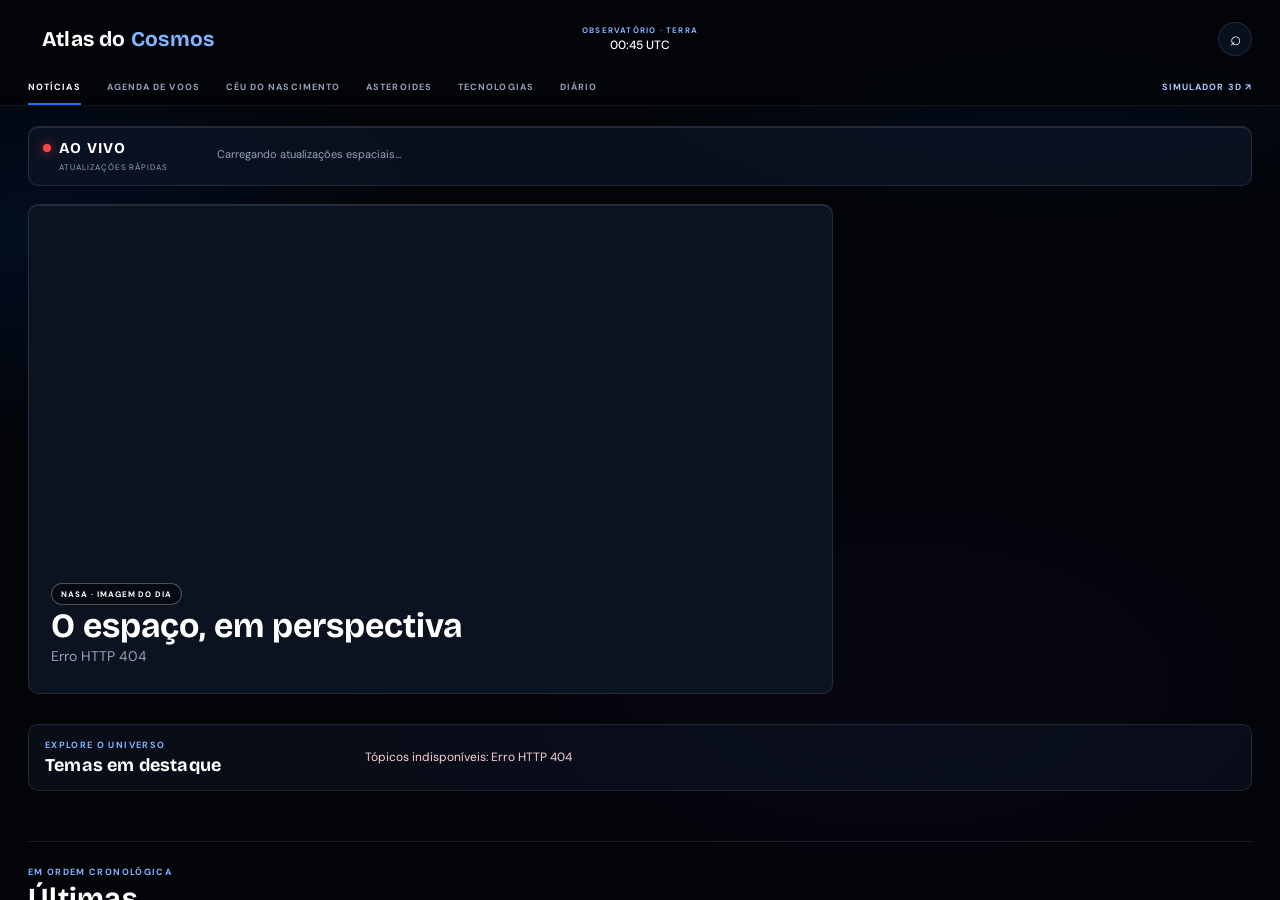
==== commit dbdef74c: "Feat/otimizando as fotos do site é modificando o side bar" ====
--- a/frontend/index.html
+++ b/frontend/index.html
@@ -8,7 +8,9 @@
   <link rel="icon" href="data:image/svg+xml,%3Csvg xmlns='http://www.w3.org/2000/svg' viewBox='0 0 64 64'%3E%3Ccircle cx='32' cy='32' r='12' fill='%23ffc766'/%3E%3Cellipse cx='32' cy='32' rx='28' ry='10' fill='none' stroke='%2379bfff' stroke-width='3' transform='rotate(-20 32 32)'/%3E%3C/svg%3E">
   <link rel="preconnect" href="https://fonts.googleapis.com">
   <link rel="stylesheet" href="https://fonts.googleapis.com/css2?family=Bricolage+Grotesque:opsz,wght@12..96,500;12..96,700&family=DM+Sans:wght@400;500;700&display=swap">
-  <link rel="stylesheet" href="./css/style.css?v=2">
+  <!-- Bulma (framework CSS) primeiro: as regras do Atlas vêm depois e têm prioridade. -->
+  <link rel="stylesheet" href="./css/framework.css">
+  <link rel="stylesheet" href="./css/style.css">
   <link rel="stylesheet" href="./css/blog.css">
   <!-- Bibliotecas servidas localmente (pasta vendor/): não há etapa de build. -->
   <script type="importmap">
--- a/frontend/css/framework.css
+++ b/frontend/css/framework.css
@@ -0,0 +1,35 @@
+/* Framework CSS do Atlas: Bulma 1.0 (MIT), servido localmente em vendor/.
+
+   - Usamos o build "prefixado": todas as classes começam com "bulma-"
+     (bulma-field, bulma-input, bulma-columns...), então não colidem com as
+     classes já existentes no Atlas (.panel, .tag, .box...).
+   - O Bulma entra numa camada de cascata (@layer). Regras fora de camada, como
+     as de style.css e blog.css, sempre vencem as de dentro de uma camada. Assim o
+     "reset" global do Bulma só preenche o que o Atlas não define, sem mudar o
+     visual que já existia. */
+@import url("../vendor/bulma.min.css") layer(bulma);
+
+/* Tema do Bulma nas áreas que usam o framework: escuro e com o azul do blog. */
+.atlas-bulma {
+  --bulma-primary-h: 216deg;
+  --bulma-primary-s: 100%;
+  --bulma-primary-l: 54%;
+  --bulma-link-h: 216deg;
+  --bulma-link-s: 100%;
+  --bulma-link-l: 70%;
+  --bulma-family-primary: var(--body);
+  --bulma-radius: 10px;
+  --bulma-radius-small: 6px;
+  --bulma-control-radius: 10px;
+  --bulma-scheme-main: #0b1220;
+  --bulma-scheme-main-bis: #0f172a;
+  --bulma-border: rgba(255, 255, 255, .16);
+  --bulma-border-hover: rgba(130, 180, 255, .55);
+  --bulma-text: #c3cee0;
+  --bulma-text-strong: #fff;
+  --bulma-text-weak: #94a3b8;
+  --bulma-input-placeholder-color: rgba(195, 206, 224, .45);
+  --bulma-label-color: #fff;
+  --bulma-label-weight: 700;
+  color: var(--bulma-text);
+}
--- a/frontend/css/blog.css
+++ b/frontend/css/blog.css
@@ -118,6 +118,8 @@
   text-decoration: none;
 }
 .bnav a:hover, .bnav a.active { color: #fff !important; }
+.bnav a { text-transform: uppercase; }
+.bnav .bnav-sim { margin-left: auto; color: #a9ccff !important; }
 .bnav a.active::after { position: absolute; right: 0; bottom: 0; left: 0; height: 2px; background: var(--blog-blue); content: ""; }
 .eyebrow {
   display: block;
@@ -230,7 +232,7 @@
 .portal-hero { display: grid; grid-template-columns: minmax(0, 2fr) minmax(280px, 1fr); gap: var(--blog-gap); margin-bottom: 30px; }
 .hero-main-column { min-width: 0; }
 .hero-lead { position: relative; min-height: 490px; overflow: hidden; border: 1px solid var(--blog-line); border-radius: var(--blog-radius); background: var(--blog-card-solid); box-shadow: inset 0 1px 0 rgba(255,255,255,.1); }
-.hero-background, .hero-side-card > .post-image, .daily-highlight > .post-image, .mission-banner > .post-image {
+.hero-background, .hero-side-card > .post-image, .daily-highlight > .post-image {
   position: absolute;
   inset: 0;
   width: 100%;
@@ -238,10 +240,10 @@
   object-fit: cover;
   transition: transform .4s ease;
 }
-.hero-lead:hover .hero-background .post-image__img, .hero-side-card:hover > .post-image .post-image__img, .daily-highlight:hover > .post-image .post-image__img, .mission-banner:hover > .post-image .post-image__img { transform: scale(1.025); }
+.hero-lead:hover .hero-background .post-image__img, .hero-side-card:hover > .post-image .post-image__img, .daily-highlight:hover > .post-image .post-image__img { transform: scale(1.025); }
 .hero-background .post-image__fallback { padding: 28px; }
 .hero-background .post-image__fallback small { font-size: 10px; }
-.hero-shade, .hero-side-shade, .daily-shade, .mission-banner-shade {
+.hero-shade, .hero-side-shade, .daily-shade {
   position: absolute;
   inset: 0;
   background: linear-gradient(to top, rgba(0,0,0,.94) 0%, rgba(0,0,0,.52) 48%, rgba(0,0,0,.1) 100%);
@@ -275,30 +277,6 @@
 .hero-side-card:hover > b { color: #d2e4ff; }
 .hero-side-card > time { position: absolute; bottom: 16px; left: 16px; z-index: 2; color: #c7d2e3; font-size: 10px; }
 .hero-side-empty { padding: 18px; color: var(--blog-muted); }
-.launch-countdown-card {
-  min-width: 0;
-  padding: 16px;
-  border: 1px solid var(--blog-line);
-  border-radius: var(--blog-radius);
-  background:
-    linear-gradient(180deg, rgba(22,114,255,.13), transparent 58%),
-    var(--blog-card);
-  box-shadow: inset 0 1px 0 rgba(255,255,255,.12);
-}
-.hero-launch-countdown { grid-column: 1 / -1; }
-.launch-countdown-heading { display: flex; justify-content: space-between; align-items: start; gap: 12px; }
-.launch-countdown-heading h2 { margin: 5px 0 0; color: #fff; font: 700 18px/1.2 var(--display); }
-.launch-details-link { flex: none; color: #c5dcff !important; font-size: 9px; font-weight: 700; text-decoration: none; }
-.launch-details-link:hover { color: #fff !important; }
-.countdown-units { display: grid; grid-template-columns: repeat(4, minmax(0, 1fr)); gap: 8px; margin: 14px 0; }
-.countdown-unit { display: grid; justify-items: center; gap: 3px; padding: 8px 4px; border: 1px solid rgba(130,180,255,.2); border-radius: 7px; background: rgba(2,4,8,.28); font-variant-numeric: tabular-nums; }
-.countdown-unit b { color: #fff; font: 700 24px/1 var(--display); }
-.countdown-unit small { color: var(--blog-muted); font: 700 8px var(--body); letter-spacing: .06em; text-transform: uppercase; }
-.launch-countdown-state { margin: 14px 0; color: #d7e7ff; font-size: 13px; font-weight: 700; }
-.launch-countdown-meta { display: grid; grid-template-columns: repeat(auto-fit, minmax(125px, 1fr)); gap: 9px 14px; margin: 0; padding-top: 11px; border-top: 1px solid var(--blog-line-soft); }
-.launch-countdown-meta div { min-width: 0; }
-.launch-countdown-meta dt { margin-bottom: 3px; color: var(--blog-muted); font-size: 8px; text-transform: uppercase; }
-.launch-countdown-meta dd { margin: 0; overflow-wrap: anywhere; color: #e5edfa; font-size: 10px; }
 .related-stories { display: grid; grid-template-columns: repeat(3, minmax(0, 1fr)); margin-top: 12px; border-top: 1px solid var(--blog-line); }
 .related-story { min-width: 0; display: grid; align-content: start; gap: 5px; padding: 11px 14px 0 0; color: #fff !important; text-decoration: none; }
 .related-story + .related-story { padding-left: 14px; border-left: 1px solid var(--blog-line-soft); }
@@ -314,7 +292,6 @@
 .topic-pill { flex: none; padding: 7px 11px; border: 1px solid var(--blog-line); border-radius: 9999px; color: #d3deee; background: rgba(2,4,8,.35); cursor: pointer; font: 700 9px var(--body); letter-spacing: .04em; }
 .topic-pill:hover { border-color: rgba(130,180,255,.65); color: #fff; }
 .topic-pill.active { border-color: var(--blog-blue); color: #fff; background: rgba(22,114,255,.3); }
-.portal-grid { display: grid; grid-template-columns: repeat(3, minmax(0, 1fr)); gap: var(--blog-gap); align-items: stretch; }
 .portal-card { min-width: 0; padding: 17px; }
 .portal-card:hover { border-color: rgba(130,180,255,.3); }
 .birth-sky {
@@ -390,8 +367,6 @@
 .launch-name { color: #fff !important; font: 700 14px/1.2 var(--display); text-decoration: none; }
 .launch-name:hover { color: #a9ccff !important; }
 .launch-list time, .launch-operator { color: var(--blog-muted); font-size: 10px; }
-.launch-date-link { width: fit-content; color: var(--blog-muted) !important; font-size: 10px; text-decoration: underline; text-decoration-color: rgba(130,180,255,.4); text-underline-offset: 2px; }
-.launch-date-link:hover { color: #fff !important; }
 .launch-countdown { position: absolute; top: 10px; right: 0; padding: 4px 7px; border: 1px solid rgba(130,180,255,.3); border-radius: 9999px; color: #b5d3ff; background: rgba(22,114,255,.14); font-size: 8px; font-weight: 700; font-variant-numeric: tabular-nums; }
 .launch-countdown-summary { color: #d3deee; font-size: 9px; font-weight: 600; font-variant-numeric: tabular-nums; }
 .launch-list time, .launch-operator { padding-right: 65px; }
@@ -420,10 +395,7 @@
 .top-feature-copy small { color: #c2dcff; font-size: 8px; text-transform: uppercase; }
 .top-feature-copy b { display: -webkit-box; overflow: hidden; color: #fff; font: 700 12px/1.25 var(--display); -webkit-box-orient: vertical; -webkit-line-clamp: 2; }
 
-/* Social/info card, day feature and the mission banner */
-.information-grid { display: grid; grid-template-columns: minmax(0, 1.2fr) minmax(280px, .8fr); gap: var(--blog-gap); margin-top: 18px; }
-.information-grid.without-highlight { grid-template-columns: minmax(0, 1fr); }
-.support-modules { min-width: 0; display: grid; align-content: start; gap: var(--blog-gap); }
+/* Data cards, day feature and news image row */
 .signal-card, .technology-widget { min-width: 0; padding: 17px; border: 1px solid var(--blog-line); border-radius: var(--blog-radius); background: var(--blog-card); box-shadow: inset 0 1px 0 rgba(255,255,255,.1); backdrop-filter: blur(12px); -webkit-backdrop-filter: blur(12px); }
 .signal-card .module-heading { margin-bottom: 9px; }
 .signal-card .module-heading h2, .technology-widget .module-heading h2 { font-size: 17px; }
@@ -456,16 +428,6 @@
 .daily-copy h2, .daily-empty h2 { margin: 9px 0 14px; color: #fff; font: 700 25px/1.1 var(--display); text-wrap: balance; }
 .daily-empty { display: flex; flex-direction: column; justify-content: end; padding: 21px; }
 .daily-empty .module-muted { color: #d0dced; }
-.mission-banner-section { margin: 30px 0; }
-.mission-tabs { display: flex; gap: 22px; overflow-x: auto; padding: 0 0 11px; scrollbar-width: none; }
-.mission-tabs::-webkit-scrollbar { display: none; }
-.mission-tabs a { flex: none; color: var(--blog-muted) !important; font-size: 9px; font-weight: 700; letter-spacing: .08em; text-decoration: none; text-transform: uppercase; }
-.mission-tabs a:hover { color: #fff !important; }
-.mission-banner { position: relative; min-height: 300px; overflow: hidden; border: 1px solid var(--blog-line); border-radius: var(--blog-radius); background: linear-gradient(115deg, #0b3d91, #08101b 75%); }
-.mission-banner-shade { background: linear-gradient(90deg, rgba(2,4,8,.92), rgba(2,4,8,.58) 52%, rgba(2,4,8,.12)), linear-gradient(to top, rgba(2,4,8,.45), transparent 75%); }
-.mission-banner-copy { position: absolute; top: 50%; left: 28px; z-index: 1; width: min(560px, calc(100% - 56px)); transform: translateY(-50%); }
-.mission-banner-copy h2 { margin: 9px 0; color: #fff; font: 700 clamp(30px, 4vw, 48px)/1.03 var(--display); }
-.mission-banner-copy p { max-width: 480px; margin: 0 0 16px; color: #d3deec; font-size: 12px; line-height: 1.55; }
 .banner-media-row { display: grid; grid-template-columns: repeat(4, minmax(0, 1fr)); gap: 10px; margin-top: 11px; }
 .banner-media-card { position: relative; display: block; overflow: hidden; aspect-ratio: 16 / 7; border-radius: 7px; color: #fff !important; background: #0b1930; }
 .banner-media-card > .post-image { position: absolute; inset: 0; width: 100%; height: 100%; }
@@ -473,8 +435,8 @@
 .banner-media-card::after { position: absolute; inset: 30% 0 0; background: linear-gradient(to top, rgba(0,0,0,.85), transparent); content: ""; }
 .banner-media-card span { position: absolute; right: 8px; bottom: 8px; left: 8px; z-index: 1; display: -webkit-box; overflow: hidden; font-size: 9px; font-weight: 700; line-height: 1.3; -webkit-box-orient: vertical; -webkit-line-clamp: 2; }
 
-/* Story shelves and download shortcuts */
-.story-shelf, .downloads-section, .archive-section { margin-top: 34px; }
+/* Story shelves */
+.story-shelf, .archive-section { margin-top: 34px; }
 .section-heading, .archive-heading { display: flex; justify-content: space-between; align-items: end; gap: 16px; margin-bottom: 14px; }
 .section-heading > a { color: #a9ccff !important; font-size: 9px; font-weight: 700; text-decoration: none; text-transform: uppercase; }
 .story-row { display: grid; grid-template-columns: repeat(3, minmax(0, 1fr)); gap: 12px; margin-bottom: 13px; }
@@ -496,11 +458,6 @@
 .story-card:hover .story-card-copy b { color: #c5dcff; }
 .shelf-more { display: flex; margin: 16px auto 0; }
 .shelf-end { text-align: center; }
-.downloads-row { display: grid; grid-template-columns: repeat(4, minmax(0, 1fr)); gap: 12px; }
-.download-tool { display: flex; min-height: 120px; flex-direction: column; align-items: center; justify-content: center; gap: 9px; border: 1px solid var(--blog-line); border-radius: var(--blog-radius); color: #fff !important; background: var(--blog-card); text-decoration: none; }
-.download-tool:hover { border-color: rgba(130,180,255,.55); background: rgba(22,114,255,.12); }
-.tool-icon { display: grid; width: 50px; height: 50px; place-items: center; border: 1px solid rgba(130,180,255,.33); border-radius: 17px; color: #c4dcff; background: linear-gradient(145deg, rgba(11,61,145,.65), rgba(22,114,255,.18)); font-size: 25px; }
-.download-tool b { font-size: 10px; }
 
 /* Filterable archive retains day grouping, counts and refresh behavior */
 .archive-section { padding-top: 24px; border-top: 1px solid var(--blog-line); scroll-margin-top: 120px; }
@@ -559,22 +516,28 @@
 .bfoot > .bwrap > b { color: #fff; font-size: 11px; text-transform: uppercase; }
 .bfoot p { margin: 7px 0 0; color: var(--blog-muted); line-height: 1.7; }
 .bfoot p a { color: #b7d4ff !important; }
+/* Páginas: notícias (inicial) e uma página por ferramenta */
+.news-grid { display: grid; grid-template-columns: minmax(0, 1.2fr) minmax(280px, .8fr); gap: var(--blog-gap); align-items: stretch; }
+.news-grid.without-highlight { grid-template-columns: minmax(0, 1fr); }
+.banner-media-row { margin-top: 18px; }
+#blog main:not(.page-noticias) { min-height: calc(100vh - 260px); padding-top: 26px !important; }
+#blog main:not(.page-noticias) > * { width: min(860px, 100%); margin: 0 auto; }
+#blog main.page-diario > * { width: min(1180px, 100%); margin-top: 0; }
+.page-card { padding: 22px; }
+.page-card .module-heading h2, .launches-module .module-heading h2 { font-size: 26px; }
+.page-card .near-list li, .page-card .technology-copy b { font-size: 12px; }
+.page-card .near-list small, .page-card .technology-copy small, .page-card .signal-link { font-size: 10px; }
+.page-card .technology-thumb { width: 56px; }
+.page-card .tool-topics .topic-pill { padding: 6px 10px; font-size: 9px; }
 @keyframes blog-shimmer { to { background-position-x: -200%; } }
 
 @media (max-width: 1120px) {
   .portal-hero { grid-template-columns: minmax(0, 1.7fr) minmax(260px, 1fr); }
-  .portal-grid { grid-template-columns: repeat(2, minmax(0, 1fr)); }
-  .birth-sky { grid-row: span 2; }
-  .information-grid { grid-template-columns: minmax(0, 1fr) minmax(260px, .8fr); }
   .story-cards { grid-template-columns: repeat(4, minmax(0, 1fr)); }
   .story-card:last-child { display: none; }
 }
 @media (max-width: 900px) {
-  .portal-grid { grid-template-columns: minmax(0, 1fr); }
-  .birth-sky { grid-row: auto; }
-  .information-grid { grid-template-columns: minmax(0, 1fr); }
-  .support-modules { grid-template-columns: repeat(2, minmax(0, 1fr)); }
-  .technology-widget { grid-column: 1 / -1; }
+  .news-grid { grid-template-columns: minmax(0, 1fr); }
   .daily-highlight { min-height: 300px; }
   .posts, .tl-loading { grid-template-columns: repeat(2, minmax(0,1fr)); }
   .story-cards { grid-template-columns: repeat(3, minmax(0,1fr)); }
@@ -582,6 +545,8 @@
 }
 @media (max-width: 700px) {
   #blog .bwrap, .bhead-main, .bnav { padding-right: 16px; padding-left: 16px; }
+  .page-card { padding: 16px; }
+  .page-card .module-heading h2, .launches-module .module-heading h2 { font-size: 22px; }
   .bhead-main { grid-template-columns: 1fr auto; min-height: 52px; gap: 8px; }
   #blog .brand { font-size: 17px; }
   .header-clock { display: none; }
@@ -608,13 +573,7 @@
   .topic-pills { flex-wrap: nowrap; overflow-x: auto; padding-bottom: 4px; }
   .portal-card, .birth-sky { padding: 15px; }
   .birth-heading h2 { font-size: 22px; }
-  .support-modules { grid-template-columns: minmax(0,1fr); }
-  .technology-widget { grid-column: auto; }
   .daily-highlight { min-height: 270px; }
-  .mission-tabs { gap: 17px; }
-  .mission-banner { min-height: 280px; }
-  .mission-banner-copy { left: 19px; width: calc(100% - 38px); }
-  .mission-banner-copy h2 { font-size: 32px; }
   .banner-media-row { display: flex; overflow-x: auto; scroll-snap-type: x mandatory; }
   .banner-media-card { flex: 0 0 74%; aspect-ratio: 16 / 8; scroll-snap-align: start; }
   .story-row { grid-template-columns: 1fr; }
@@ -622,8 +581,6 @@
   .story-row-thumb { width: 58px; }
   .story-cards { display: flex; overflow-x: auto; gap: 10px; padding-bottom: 8px; scroll-snap-type: x mandatory; }
   .story-card, .story-card:last-child { display: block; flex: 0 0 66%; aspect-ratio: .78; scroll-snap-align: start; }
-  .downloads-row { grid-template-columns: repeat(2, minmax(0,1fr)); }
-  .download-tool { min-height: 105px; }
   .section-heading, .archive-heading { align-items: flex-start; flex-direction: column; }
   .archive-filters { align-items: flex-start; flex-direction: column; }
   .search { width: 100%; max-width: none; }
@@ -643,11 +600,39 @@
   .birth-controls { flex-wrap: wrap; }
   .birth-controls input { flex-basis: 100%; }
   .birth-controls .pill-primary { flex: 1; }
-  .countdown-units { gap: 5px; }
-  .countdown-unit b { font-size: 21px; }
   .story-card, .story-card:last-child { flex-basis: 80%; }
   .footer-nav { display: grid; grid-template-columns: repeat(2, minmax(0,1fr)); }
 }
+
+/* ---------- Diário de observação (componentes do Bulma; tema em framework.css) ---------- */
+.observation-diary { margin: 34px 0; padding: 22px; border: 1px solid var(--blog-line); border-radius: var(--blog-radius); background: var(--blog-card); }
+.diary-intro { max-width: 640px; margin: 6px 0 0; color: var(--blog-copy); font-size: 13px; line-height: 1.55; }
+.diary-form { padding: 18px; border: 1px solid var(--blog-line-soft); border-radius: var(--blog-radius); background: rgba(2, 4, 8, .35); }
+.diary-help-text { margin: 0 0 14px; color: var(--blog-muted); font-size: 12px; }
+.observation-diary .bulma-label { font-size: 12px; letter-spacing: .02em; }
+.observation-diary .bulma-input, .observation-diary .bulma-select select, .observation-diary .bulma-textarea { color: #fff; color-scheme: dark; }
+.observation-diary .bulma-help { font-size: 12px; }
+.observation-diary .bulma-notification { font-size: 13px; padding: 12px 16px; }
+.observation-diary .bulma-notification.bulma-is-success { border: 1px solid rgba(143, 224, 176, .45); color: var(--mint); background: rgba(143, 224, 176, .1); }
+.observation-diary .bulma-notification.bulma-is-danger { border: 1px solid rgba(255, 138, 138, .45); color: #ffd1d1; background: rgba(255, 138, 138, .1); }
+.observation-diary .bulma-help:not(.bulma-is-danger) { color: var(--blog-muted); }
+.observation-diary .bulma-help.bulma-is-danger { color: #ff9b9b; }
+.observation-diary .bulma-button.bulma-is-primary { color: #fff; font-weight: 700; }
+.diary-list-head { display: flex; flex-wrap: wrap; align-items: center; justify-content: space-between; gap: 10px; margin-bottom: 12px; }
+.diary-list-head h3 { display: flex; align-items: center; gap: 8px; margin: 0; color: #fff; font: 700 17px var(--display); }
+.diary-empty { color: var(--blog-muted); font-size: 13px; }
+.diary-card { display: flex; height: 100%; flex-direction: column; gap: 8px; padding: 14px; border: 1px solid var(--blog-line); border-radius: var(--blog-radius); background: var(--blog-card-solid); }
+.diary-card header, .diary-card footer { display: flex; flex-wrap: wrap; align-items: center; justify-content: space-between; gap: 6px; }
+.diary-card time { color: var(--blog-muted); font-size: 12px; }
+.diary-stars { margin: 0; color: var(--sun); letter-spacing: .12em; }
+.diary-notes { margin: 0; color: var(--blog-copy); font-size: 13px; line-height: 1.5; overflow-wrap: anywhere; }
+.diary-card footer { margin-top: auto; color: var(--blog-muted); font-size: 12px; }
+.diary-card footer span:first-child { flex: 1; min-width: 0; }
+@media (max-width: 700px) {
+  .observation-diary { padding: 14px; }
+  .diary-form { padding: 14px; }
+}
+
 @media (prefers-reduced-motion: reduce) {
   #blog *, #blog *::before, #blog *::after {
     scroll-behavior: auto !important;
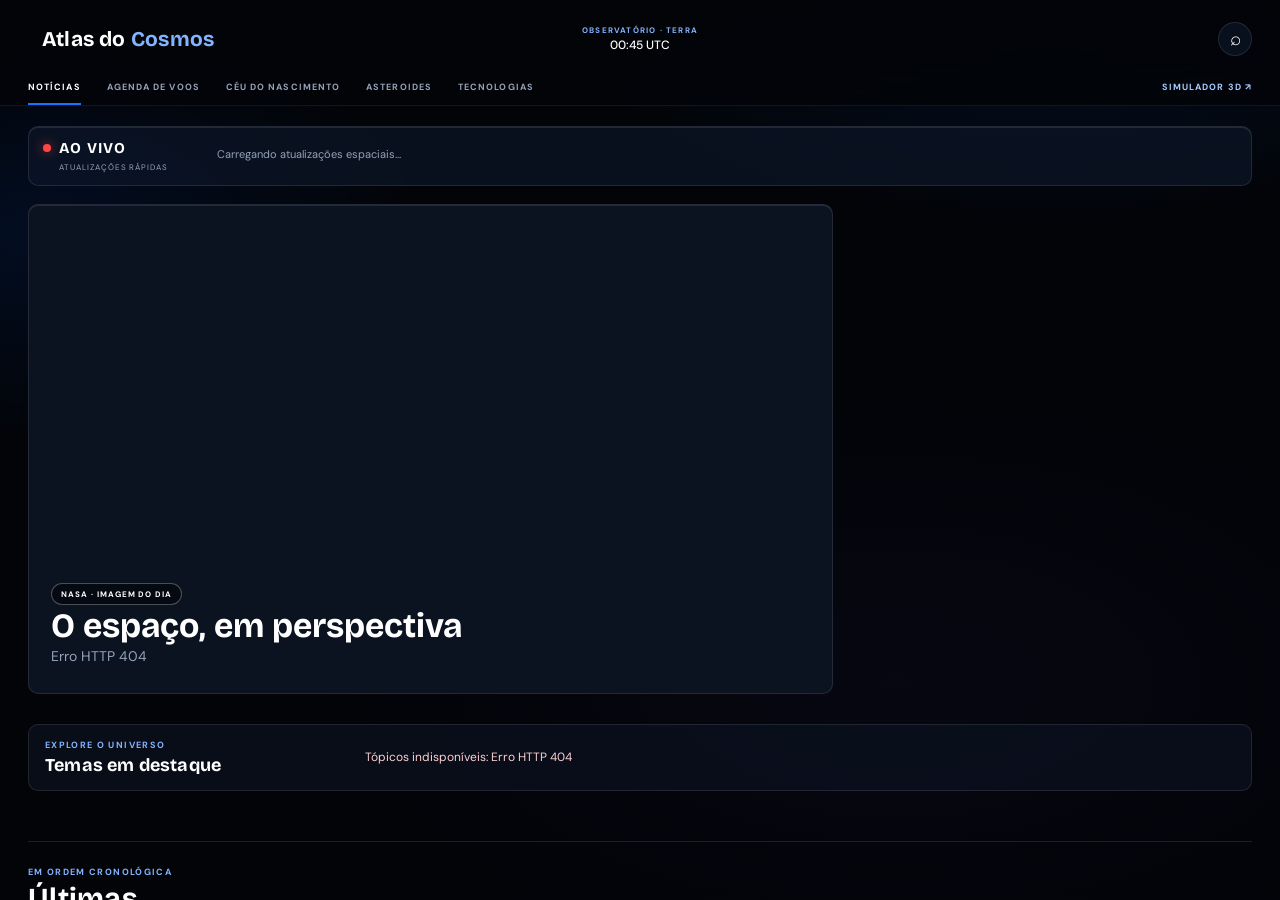
==== commit 8c2974c3: "feat/finalizando documentacao" ====
--- a/frontend/index.html
+++ b/frontend/index.html
@@ -12,7 +12,6 @@
   <link rel="stylesheet" href="./css/framework.css">
   <link rel="stylesheet" href="./css/style.css">
   <link rel="stylesheet" href="./css/blog.css">
-  <!-- Bibliotecas servidas localmente (pasta vendor/): não há etapa de build. -->
   <script type="importmap">
     { "imports": {
       "vue": "./vendor/vue.esm-browser.prod.js",
--- a/frontend/css/framework.css
+++ b/frontend/css/framework.css
@@ -9,7 +9,6 @@
      visual que já existia. */
 @import url("../vendor/bulma.min.css") layer(bulma);
 
-/* Tema do Bulma nas áreas que usam o framework: escuro e com o azul do blog. */
 .atlas-bulma {
   --bulma-primary-h: 216deg;
   --bulma-primary-s: 100%;
--- a/frontend/css/style.css
+++ b/frontend/css/style.css
@@ -1,5 +1,3 @@
-/* Atlas do Cosmos — layout em tela cheia com o cosmos ao fundo: lista à esquerda,
-   card do astro à direita, controles embaixo. Visual escuro, como o céu à noite. */
 :root {
   --bg: #03050b;
   --panel: rgba(9, 13, 24, .84);
@@ -27,7 +25,6 @@
 #gl.hov { cursor: pointer; }
 #gl.drag { cursor: grabbing; }
 
-/* ---------- rótulos ---------- */
 #labels { position: fixed; inset: 0; pointer-events: none; overflow: hidden; }
 .lb { position: absolute; left: 0; top: 0; will-change: transform; display: flex; align-items: center; gap: 6px; white-space: nowrap; font-size: 12px; color: var(--c, #fff); text-shadow: 0 0 4px #000, 0 0 8px #000; opacity: 0; transition: opacity .2s; }
 .lb.on { opacity: 1; }
@@ -42,7 +39,6 @@
 #tip b { display: block; font-family: var(--display); font-size: 14px; }
 #tip span { color: var(--muted); }
 
-/* ---------- painéis ---------- */
 .panel { position: fixed; background: var(--panel); border: 1px solid var(--line); backdrop-filter: blur(14px); -webkit-backdrop-filter: blur(14px); border-radius: 14px; }
 #top { position: fixed; top: max(12px, env(safe-area-inset-top, 0px)); left: max(16px, env(safe-area-inset-left, 0px)); right: max(16px, env(safe-area-inset-right, 0px)); display: flex; gap: 10px; align-items: center; pointer-events: none; z-index: 7; }
 #top > * { pointer-events: auto; }
@@ -65,7 +61,6 @@
 .dot.fallback, .dot.error { background: var(--bad); }
 .dot.neutral { background: var(--muted); }
 
-/* ---------- lista ---------- */
 #list { top: max(64px, calc(env(safe-area-inset-top, 0px) + 56px)); left: max(16px, env(safe-area-inset-left, 0px)); width: 240px; max-height: calc(100% - 170px); display: flex; flex-direction: column; z-index: 4; overflow: hidden; }
 #list h3 { margin: 0; padding: 12px 14px 6px; font: 700 11px var(--body); letter-spacing: .12em; text-transform: uppercase; color: var(--muted); }
 .lscroll { overflow: auto; padding: 0 6px 8px; overscroll-behavior: contain; }
@@ -76,7 +71,6 @@
 .it i { width: 9px; height: 9px; border-radius: 50%; background: var(--c); flex: none; }
 .it small { margin-left: auto; color: var(--muted); font-size: 11px; }
 
-/* ---------- card ---------- */
 #card { top: max(64px, calc(env(safe-area-inset-top, 0px) + 56px)); right: max(16px, env(safe-area-inset-right, 0px)); width: 370px; max-height: calc(100% - 170px); overflow: auto; z-index: 6; padding: 18px 18px 16px; transform: translateX(calc(100% + 40px)); opacity: 0; transition: transform .35s cubic-bezier(.2, .8, .2, 1), opacity .25s; overscroll-behavior: contain; }
 #card.on { transform: none; opacity: 1; }
 #card .x { position: absolute; right: 10px; top: 10px; width: 30px; height: 30px; border-radius: 50%; border: 1px solid var(--line); background: var(--panel2); color: var(--ink); cursor: pointer; font-size: 16px; line-height: 1; }
@@ -113,7 +107,6 @@
 .act { margin-top: 12px; width: 100%; font: 700 14px var(--body); background: var(--sun); color: #1b1305; border: 0; border-radius: 10px; padding: 11px; cursor: pointer; }
 .linkbtn { display: inline-block; margin-top: 4px; font-size: 13px; }
 
-/* ---------- barra de controles ---------- */
 #bar { position: fixed; left: 50%; transform: translateX(-50%); bottom: max(12px, env(safe-area-inset-bottom, 0px)); display: flex; align-items: center; gap: 14px; padding: 9px 14px; z-index: 5; max-width: calc(100% - 32px); flex-wrap: wrap; justify-content: center; }
 #bar label { display: flex; align-items: center; gap: 7px; color: var(--muted); font-size: 12.5px; white-space: nowrap; }
 #bar input[type=range] { width: 150px; accent-color: var(--sun); }
@@ -123,12 +116,10 @@
 .sm { font: 500 12.5px var(--body); color: var(--ink); background: var(--panel2); border: 1px solid var(--line); border-radius: 9px; padding: 6px 10px; cursor: pointer; }
 .sep { width: 1px; height: 22px; background: var(--line); }
 
-/* ---------- HUD ---------- */
 #hud { position: fixed; left: 50%; transform: translateX(-50%); top: max(66px, calc(env(safe-area-inset-top, 0px) + 58px)); text-align: center; pointer-events: none; z-index: 3; font-size: 12.5px; color: var(--muted); text-shadow: 0 0 6px #000; line-height: 1.5; }
 #hud b { color: var(--ink); font-variant-numeric: tabular-nums; }
 #hud .hint { color: var(--sun); }
 
-/* ---------- janelas (intro, foto do dia, fontes) ---------- */
 .overlay { position: fixed; inset: 0; z-index: 40; display: flex; align-items: center; justify-content: center; background: radial-gradient(ellipse at 50% 40%, rgba(10, 16, 34, .78), rgba(2, 3, 8, .94)); padding: 20px; }
 .modal { position: relative; max-width: 560px; width: 100%; padding: 26px; max-height: calc(100% - 40px); overflow: auto; }
 .modal.wide { max-width: 860px; }
@@ -155,7 +146,164 @@
 #load .err { color: var(--bad); max-width: 460px; line-height: 1.5; }
 @keyframes rot { to { transform: rotate(360deg); } }
 
-/* ---------- responsivo ---------- */
+.auth-overlay {
+  position: fixed;
+  inset: 0;
+  z-index: 60;
+  display: flex;
+  align-items: center;
+  justify-content: center;
+  overflow-y: auto;
+  padding: 20px;
+  background: rgba(2, 4, 6, .76);
+  backdrop-filter: blur(8px);
+  -webkit-backdrop-filter: blur(8px);
+}
+.auth-modal {
+  position: relative;
+  isolation: isolate;
+  display: flex;
+  flex-direction: column;
+  align-items: stretch;
+  gap: 0;
+  width: min(100%, 440px);
+  max-height: calc(100vh - 40px);
+  max-height: calc(100dvh - 40px);
+  overflow: auto;
+  padding: 26px 34px 20px;
+  border: 1px solid rgba(255, 255, 255, .08);
+  border-radius: 30px;
+  background:
+    radial-gradient(ellipse at 0% 0%, rgba(44, 230, 184, .14), transparent 43%),
+    radial-gradient(ellipse at 100% 0%, rgba(255, 255, 255, .07), transparent 35%),
+    linear-gradient(145deg, rgba(17, 19, 23, .98), rgba(11, 13, 15, .98));
+  box-shadow: 0 28px 90px rgba(0, 0, 0, .6), inset 0 1px rgba(255, 255, 255, .06);
+  backdrop-filter: blur(24px);
+  -webkit-backdrop-filter: blur(24px);
+}
+.auth-close {
+  position: absolute;
+  top: 16px;
+  right: 16px;
+  display: grid;
+  width: 32px;
+  height: 32px;
+  place-items: center;
+  border: 1px solid rgba(255, 255, 255, .08);
+  border-radius: 50%;
+  background: rgba(255, 255, 255, .04);
+  color: #a5a9ae;
+  font: 400 20px/1 var(--body);
+  cursor: pointer;
+  transition: color .18s ease, border-color .18s ease, background .18s ease;
+}
+.auth-close:hover {
+  border-color: rgba(44, 230, 184, .35);
+  background: rgba(44, 230, 184, .08);
+  color: #fff;
+}
+.auth-eyebrow {
+  margin-bottom: 8px;
+  color: #2ce6b8;
+  font-size: 10px;
+  font-weight: 700;
+  letter-spacing: .18em;
+  text-align: center;
+}
+.auth-title {
+  margin: 0 30px 4px;
+  color: #fff;
+  font: 700 28px/1.12 var(--display);
+  letter-spacing: -.025em;
+  text-align: center;
+}
+.auth-title-muted { color: #8e9299; }
+.auth-subtitle {
+  margin: 0 0 14px;
+  color: #8e9299;
+  font: 400 13px/1.5 var(--body);
+  text-align: center;
+}
+.auth-form {
+  display: flex;
+  flex-direction: column;
+  align-items: stretch;
+  gap: 10px;
+  width: 100%;
+}
+.auth-field {
+  display: flex;
+  flex-direction: column;
+  justify-content: center;
+  gap: 4px;
+  width: 100%;
+  min-height: 54px;
+  padding: 8px 18px;
+  border: 1px solid rgba(255, 255, 255, .08);
+  border-radius: 20px;
+  background: rgba(255, 255, 255, .04);
+  transition: border-color .18s ease, background .18s ease, box-shadow .18s ease;
+}
+.auth-field:focus-within {
+  border-color: rgba(44, 230, 184, .52);
+  background: rgba(255, 255, 255, .055);
+  box-shadow: 0 0 0 3px rgba(44, 230, 184, .08);
+}
+.auth-field > span {
+  color: #8e9299;
+  font: 500 11px/1.2 var(--body);
+}
+.auth-field input {
+  width: 100%;
+  min-width: 0;
+  padding: 0;
+  border: 0;
+  outline: 0;
+  background: transparent;
+  color: #fff;
+  font: 400 14px/1.35 var(--body);
+}
+.auth-field input::placeholder { color: #666b72; opacity: 1; }
+.auth-error {
+  margin: 0;
+  color: #ff9a9a;
+  font: 400 12px/1.45 var(--body);
+  text-align: center;
+}
+.auth-submit {
+  width: 100%;
+  min-height: 48px;
+  margin-top: 0;
+  border: 0;
+  border-radius: 9999px;
+  background: linear-gradient(135deg, #5efce8 0%, #2ce6b8 100%);
+  color: #071a15;
+  font: 600 14px/1 var(--body);
+  cursor: pointer;
+  box-shadow: 0 8px 26px rgba(44, 230, 184, .18);
+  transition: filter .18s ease, transform .18s ease, box-shadow .18s ease;
+}
+.auth-submit:hover {
+  filter: brightness(1.05);
+  transform: translateY(-1px);
+  box-shadow: 0 10px 32px rgba(44, 230, 184, .26);
+}
+.auth-footer {
+  margin: 14px 0 0;
+  color: #8e9299;
+  font: 400 12px/1.5 var(--body);
+  text-align: center;
+}
+.auth-switch {
+  padding: 0;
+  border: 0;
+  background: none;
+  color: #2ce6b8;
+  font: 600 12px/1.5 var(--body);
+  cursor: pointer;
+}
+.auth-switch:hover { color: #5efce8; }
+
 @media (max-width: 900px) {
   #list { display: none; width: auto; right: max(16px, env(safe-area-inset-right, 0px)); max-height: 55%; }
   #list.open { display: flex; }
@@ -164,7 +312,6 @@
 }
 @media (min-width: 901px) { .only-m { display: none !important; } }
 @media (max-width: 700px) {
-  /* Duas linhas: abas em cima, botões embaixo à direita. */
   #top { gap: 6px; row-gap: 8px; flex-wrap: wrap; justify-content: flex-end; }
   #tabs { flex: 1 1 100%; min-width: 0; justify-content: space-between; }
   #list, .sources { top: max(112px, calc(env(safe-area-inset-top, 0px) + 104px)); }
@@ -178,4 +325,9 @@
   #bar input[type=range] { width: 110px; }
   .modal h1 { font-size: 32px; }
 }
+@media (max-width: 480px) {
+  .auth-overlay { padding: 14px; }
+  .auth-modal { padding: 28px 22px 22px; border-radius: 26px; }
+  .auth-title { font-size: 26px; }
+}
 @media (prefers-reduced-motion: reduce) { * { transition: none !important; animation: none !important; } }
--- a/frontend/css/blog.css
+++ b/frontend/css/blog.css
@@ -198,7 +198,6 @@
 }
 .module-error, .birth-error { color: #ffd1d1; font-size: 12px; line-height: 1.5; }
 
-/* Scrollable NASA TV / quick media rail */
 .media-strip {
   display: grid;
   grid-template-columns: 160px minmax(0, 1fr);
@@ -228,7 +227,6 @@
 .media-fallback { display: grid; width: 100%; height: 100%; place-items: center; color: var(--blog-blue-light); background: linear-gradient(135deg, #0b3d91, #101c34); font-size: 22px; }
 .media-loading { color: var(--blog-muted); font-size: 11px; }
 
-/* Feature mosaic */
 .portal-hero { display: grid; grid-template-columns: minmax(0, 2fr) minmax(280px, 1fr); gap: var(--blog-gap); margin-bottom: 30px; }
 .hero-main-column { min-width: 0; }
 .hero-lead { position: relative; min-height: 490px; overflow: hidden; border: 1px solid var(--blog-line); border-radius: var(--blog-radius); background: var(--blog-card-solid); box-shadow: inset 0 1px 0 rgba(255,255,255,.1); }
@@ -285,7 +283,6 @@
 .related-story:hover b { color: #a9ccff; }
 .related-story time { color: var(--blog-muted); font-size: 9px; }
 
-/* Main topic bar and three feature modules */
 .topic-panel { display: grid; grid-template-columns: minmax(160px, .7fr) 2fr; align-items: center; gap: 16px; margin: 12px 0 16px; padding: 14px 16px; border: 1px solid var(--blog-line); border-radius: var(--blog-radius); background: rgba(15,23,42,.48); }
 .topic-panel h2 { font-size: 18px; }
 .topic-pills { display: flex; flex-wrap: wrap; gap: 7px; }
@@ -360,7 +357,6 @@
 .birth-footer .text-button { color: #fff; }
 .share-message { flex-basis: 100%; color: #e0ebff; font-size: 9px; }
 
-/* Launch pager and top stories */
 .launches-module, .top-stories { display: flex; flex-direction: column; }
 .launch-list { display: grid; gap: 0; margin: 0; padding: 0; list-style: none; }
 .launch-list li { position: relative; display: grid; gap: 4px; padding: 11px 0; border-top: 1px solid var(--blog-line-soft); }
@@ -395,7 +391,6 @@
 .top-feature-copy small { color: #c2dcff; font-size: 8px; text-transform: uppercase; }
 .top-feature-copy b { display: -webkit-box; overflow: hidden; color: #fff; font: 700 12px/1.25 var(--display); -webkit-box-orient: vertical; -webkit-line-clamp: 2; }
 
-/* Data cards, day feature and news image row */
 .signal-card, .technology-widget { min-width: 0; padding: 17px; border: 1px solid var(--blog-line); border-radius: var(--blog-radius); background: var(--blog-card); box-shadow: inset 0 1px 0 rgba(255,255,255,.1); backdrop-filter: blur(12px); -webkit-backdrop-filter: blur(12px); }
 .signal-card .module-heading { margin-bottom: 9px; }
 .signal-card .module-heading h2, .technology-widget .module-heading h2 { font-size: 17px; }
@@ -435,7 +430,6 @@
 .banner-media-card::after { position: absolute; inset: 30% 0 0; background: linear-gradient(to top, rgba(0,0,0,.85), transparent); content: ""; }
 .banner-media-card span { position: absolute; right: 8px; bottom: 8px; left: 8px; z-index: 1; display: -webkit-box; overflow: hidden; font-size: 9px; font-weight: 700; line-height: 1.3; -webkit-box-orient: vertical; -webkit-line-clamp: 2; }
 
-/* Story shelves */
 .story-shelf, .archive-section { margin-top: 34px; }
 .section-heading, .archive-heading { display: flex; justify-content: space-between; align-items: end; gap: 16px; margin-bottom: 14px; }
 .section-heading > a { color: #a9ccff !important; font-size: 9px; font-weight: 700; text-decoration: none; text-transform: uppercase; }
@@ -459,7 +453,6 @@
 .shelf-more { display: flex; margin: 16px auto 0; }
 .shelf-end { text-align: center; }
 
-/* Filterable archive retains day grouping, counts and refresh behavior */
 .archive-section { padding-top: 24px; border-top: 1px solid var(--blog-line); scroll-margin-top: 120px; }
 .archive-heading { align-items: center; }
 .archive-heading h2 { margin: 5px 0; font-size: 29px; }
@@ -516,7 +509,6 @@
 .bfoot > .bwrap > b { color: #fff; font-size: 11px; text-transform: uppercase; }
 .bfoot p { margin: 7px 0 0; color: var(--blog-muted); line-height: 1.7; }
 .bfoot p a { color: #b7d4ff !important; }
-/* Páginas: notícias (inicial) e uma página por ferramenta */
 .news-grid { display: grid; grid-template-columns: minmax(0, 1.2fr) minmax(280px, .8fr); gap: var(--blog-gap); align-items: stretch; }
 .news-grid.without-highlight { grid-template-columns: minmax(0, 1fr); }
 .banner-media-row { margin-top: 18px; }
@@ -604,7 +596,6 @@
   .footer-nav { display: grid; grid-template-columns: repeat(2, minmax(0,1fr)); }
 }
 
-/* ---------- Diário de observação (componentes do Bulma; tema em framework.css) ---------- */
 .observation-diary { margin: 34px 0; padding: 22px; border: 1px solid var(--blog-line); border-radius: var(--blog-radius); background: var(--blog-card); }
 .diary-intro { max-width: 640px; margin: 6px 0 0; color: var(--blog-copy); font-size: 13px; line-height: 1.55; }
 .diary-form { padding: 18px; border: 1px solid var(--blog-line-soft); border-radius: var(--blog-radius); background: rgba(2, 4, 8, .35); }
@@ -633,6 +624,220 @@
   .diary-form { padding: 14px; }
 }
 
+#blog main.page-perfil > * { width: min(1180px, 100%); margin-top: 0; }
+#blog .bnav a[href="#/perfil"].active { color: #ffc25a !important; }
+#blog .bnav a[href="#/perfil"].active::after { background: #ffc25a; }
+.profile-page { display: flex; flex-direction: column; gap: 18px; color: #f7f8fb; }
+.profile-header, .profile-composer, .profile-posts {
+  overflow: hidden;
+  border: 1px solid rgba(103, 133, 190, .18);
+  border-radius: 18px;
+  background: rgba(8, 12, 20, .76);
+  box-shadow: inset 0 1px rgba(255, 255, 255, .035);
+  backdrop-filter: blur(14px);
+  -webkit-backdrop-filter: blur(14px);
+}
+.profile-cover {
+  position: relative;
+  height: 190px;
+  background:
+    radial-gradient(1px 1px at 12% 27%, rgba(255,255,255,.9) 50%, transparent 100%),
+    radial-gradient(1px 1px at 24% 62%, rgba(255,255,255,.72) 50%, transparent 100%),
+    radial-gradient(1.5px 1.5px at 43% 30%, rgba(255,220,158,.85) 50%, transparent 100%),
+    radial-gradient(1px 1px at 56% 70%, rgba(255,255,255,.78) 50%, transparent 100%),
+    radial-gradient(1px 1px at 71% 25%, rgba(255,255,255,.72) 50%, transparent 100%),
+    radial-gradient(1.5px 1.5px at 88% 55%, rgba(255,220,158,.8) 50%, transparent 100%),
+    radial-gradient(ellipse at 18% 10%, rgba(255,194,90,.14), transparent 38%),
+    radial-gradient(ellipse at 82% 18%, rgba(76,112,177,.2), transparent 42%),
+    linear-gradient(130deg, #07090e 0%, #111a2b 52%, #080b13 100%);
+}
+.profile-cover::after {
+  position: absolute;
+  inset: 0;
+  background: linear-gradient(180deg, rgba(4,6,10,.05), rgba(4,6,10,.25) 60%, rgba(4,6,10,.7));
+  content: "";
+}
+.profile-avatar {
+  position: relative;
+  z-index: 1;
+  display: grid;
+  width: 88px;
+  height: 88px;
+  margin: -46px auto 10px;
+  place-items: center;
+  border: 3px solid #ffc25a;
+  border-radius: 50%;
+  background: linear-gradient(145deg, #19212c, #080b11);
+  box-shadow: 0 0 0 5px rgba(7,9,14,.9), 0 0 28px rgba(255,194,90,.15);
+  color: #ffc25a;
+  font: 700 25px var(--display);
+}
+.profile-details { position: relative; padding: 0 22px 22px; }
+.profile-identity { padding: 0 210px; text-align: center; }
+.profile-identity h1 { margin: 0; color: #fff; font: 700 26px/1.2 var(--display); }
+.profile-identity p { margin: 5px 0 7px; color: #b7bfcc; font-size: 13px; }
+.profile-location { color: #8e9299; font-size: 11px; }
+.profile-stats {
+  position: absolute;
+  top: 50%;
+  right: 22px;
+  display: flex;
+  gap: 10px;
+  transform: translateY(-50%);
+}
+.profile-stats div {
+  display: flex;
+  min-width: 76px;
+  flex-direction: column;
+  align-items: center;
+  gap: 3px;
+  padding: 10px 12px;
+  border: 1px solid rgba(255,255,255,.07);
+  border-radius: 12px;
+  background: rgba(255,255,255,.025);
+}
+.profile-stats b { color: #ffc25a; font: 700 18px var(--display); }
+.profile-stats span { color: #8e9299; font-size: 9px; text-transform: uppercase; letter-spacing: .08em; }
+.profile-composer, .profile-posts { padding: 20px; }
+.profile-section-heading {
+  display: flex;
+  align-items: center;
+  justify-content: space-between;
+  gap: 14px;
+  margin-bottom: 15px;
+}
+.profile-eyebrow { color: #ffc25a; font-size: 9px; font-weight: 700; letter-spacing: .15em; }
+.profile-section-heading h2 { margin: 4px 0 0; color: #fff; font: 700 19px/1.25 var(--display); }
+.profile-section-description { margin: 5px 0 0; color: #8e9299; font-size: 11px; line-height: 1.5; }
+.profile-post-count { color: #8e9299; font-size: 11px; white-space: nowrap; }
+.profile-feed-controls { display: flex; flex-wrap: wrap; align-items: center; justify-content: flex-end; gap: 8px; }
+.profile-feed-controls .profile-select { width: min(190px, 42vw); min-height: 34px; padding: 6px 10px; font-size: 10px; }
+.profile-form { display: flex; flex-direction: column; align-items: stretch; gap: 12px; }
+.profile-form-grid { display: grid; grid-template-columns: repeat(2, minmax(0,1fr)); gap: 12px; }
+.profile-field { display: flex; min-width: 0; flex-direction: column; gap: 6px; }
+.profile-field > span, .profile-feed-controls > label { color: #a7afbc; font-size: 11px; font-weight: 600; }
+.profile-field-wide { grid-column: 1 / -1; }
+.profile-input {
+  width: 100%;
+  min-height: 43px;
+  padding: 11px 13px;
+  border: 1px solid rgba(103,133,190,.2);
+  border-radius: 10px;
+  outline: 0;
+  background: rgba(4,7,12,.62);
+  color: #f7f8fb;
+  font: 400 12px/1.5 var(--body);
+}
+.profile-input::placeholder { color: #737d8c; }
+.profile-input:focus { border-color: rgba(255,194,90,.58); box-shadow: 0 0 0 3px rgba(255,194,90,.08); }
+.profile-select { color-scheme: dark; cursor: pointer; }
+.profile-select option { background: #0b0d13; color: #f7f8fb; }
+.profile-field input[type="date"] { color-scheme: dark; }
+.profile-textarea { min-height: 94px; resize: vertical; }
+.profile-image-row { display: flex; flex-wrap: wrap; align-items: center; gap: 10px; margin-top: 2px; }
+.profile-upload {
+  position: relative;
+  display: inline-flex;
+  min-height: 38px;
+  align-items: center;
+  gap: 7px;
+  overflow: hidden;
+  padding: 8px 13px;
+  border: 1px dashed rgba(255,194,90,.38);
+  border-radius: 9999px;
+  color: #e5c27e;
+  font-size: 11px;
+  cursor: pointer;
+  transition: background .18s ease, border-color .18s ease;
+}
+.profile-upload:hover { border-color: #ffc25a; background: rgba(255,194,90,.07); }
+.profile-upload > span { color: #ffc25a; font-size: 16px; line-height: 1; }
+.profile-upload input { position: absolute; inset: 0; width: 100%; height: 100%; opacity: 0; cursor: pointer; }
+.profile-preview { position: relative; width: 82px; height: 58px; margin: 0; overflow: hidden; border: 1px solid rgba(255,194,90,.35); border-radius: 9px; }
+.profile-preview img { display: block; width: 100%; height: 100%; object-fit: cover; }
+.profile-preview button {
+  position: absolute;
+  top: 3px;
+  right: 3px;
+  display: grid;
+  width: 19px;
+  height: 19px;
+  place-items: center;
+  border: 0;
+  border-radius: 50%;
+  background: rgba(0,0,0,.72);
+  color: #fff;
+  cursor: pointer;
+}
+.profile-feedback { margin: 0; font-size: 11px; }
+.profile-feedback.is-error { color: #ff9a9a; }
+.profile-feedback.is-success { color: #9de2b5; }
+.profile-publish {
+  min-height: 44px;
+  margin-top: 2px;
+  border: 1px solid rgba(255,194,90,.4);
+  border-radius: 9999px;
+  background: linear-gradient(135deg, rgba(255,194,90,.19), rgba(255,158,66,.11));
+  color: #ffd27b;
+  font: 700 12px var(--body);
+  cursor: pointer;
+  transition: background .18s ease, border-color .18s ease, transform .18s ease;
+}
+.profile-publish:hover { transform: translateY(-1px); border-color: #ffc25a; background: rgba(255,194,90,.22); }
+.profile-empty {
+  margin: 0;
+  padding: 30px 18px;
+  border: 1px dashed rgba(103,133,190,.2);
+  border-radius: 13px;
+  color: #9aa3b1;
+  font-size: 13px;
+  line-height: 1.6;
+  text-align: center;
+}
+.profile-post-grid { display: grid; grid-template-columns: repeat(3, minmax(0,1fr)); gap: 14px; }
+.profile-post { min-width: 0; overflow: hidden; border: 1px solid rgba(103,133,190,.16); border-radius: 14px; background: rgba(4,7,12,.54); }
+.profile-post-image { overflow: hidden; aspect-ratio: 16 / 10; background: #080b12; }
+.profile-post-image img { display: block; width: 100%; height: 100%; object-fit: cover; }
+.profile-post-no-image { display: grid; width: 100%; height: 100%; place-items: center; color: #707b8b; font-size: 11px; }
+.profile-post-content { display: flex; min-height: 170px; flex-direction: column; padding: 13px; }
+.profile-post-heading { display: flex; flex-direction: column; gap: 4px; }
+.profile-post-heading h3 { margin: 0; color: #fff; font: 700 15px/1.3 var(--display); overflow-wrap: anywhere; }
+.profile-post-heading time { color: #818b9b; font-size: 10px; }
+.profile-post-meta { display: grid; gap: 4px; margin-top: 10px; color: #9aa4b3; font-size: 10px; line-height: 1.4; overflow-wrap: anywhere; }
+.profile-post-meta b { color: #c1c8d2; font-weight: 600; }
+.profile-post-story { flex: 1; margin: 10px 0 14px; color: #b7bfcc; font-size: 12px; line-height: 1.55; overflow-wrap: anywhere; white-space: pre-wrap; }
+.profile-post-actions { display: flex; gap: 8px; padding-top: 10px; border-top: 1px solid rgba(255,255,255,.06); }
+.profile-post-actions button {
+  min-height: 30px;
+  padding: 5px 9px;
+  border: 1px solid rgba(255,255,255,.08);
+  border-radius: 9999px;
+  background: rgba(255,255,255,.035);
+  color: #9ba4b2;
+  font: 500 10px var(--body);
+  cursor: pointer;
+}
+.profile-post-actions button.active { border-color: rgba(255,194,90,.3); color: #ffc25a; }
+@media (max-width: 900px) {
+  .profile-post-grid { grid-template-columns: repeat(2, minmax(0,1fr)); }
+}
+@media (max-width: 700px) {
+  .profile-cover { height: 145px; }
+  .profile-avatar { width: 76px; height: 76px; margin-top: -40px; font-size: 22px; }
+  .profile-details { padding: 0 14px 16px; }
+  .profile-identity { padding: 0; }
+  .profile-identity h1 { font-size: 22px; }
+  .profile-stats { position: static; justify-content: center; margin-top: 14px; transform: none; }
+  .profile-stats div { min-width: 90px; }
+  .profile-composer, .profile-posts { padding: 15px; }
+  .profile-section-heading { align-items: flex-start; flex-direction: column; }
+  .profile-feed-controls { justify-content: flex-start; }
+  .profile-form-grid { grid-template-columns: minmax(0,1fr); gap: 10px; }
+  .profile-field-wide { grid-column: auto; }
+  .profile-feed-controls .profile-select { width: min(190px, 56vw); }
+  .profile-post-grid { grid-template-columns: minmax(0,1fr); }
+}
+
 @media (prefers-reduced-motion: reduce) {
   #blog *, #blog *::before, #blog *::after {
     scroll-behavior: auto !important;
